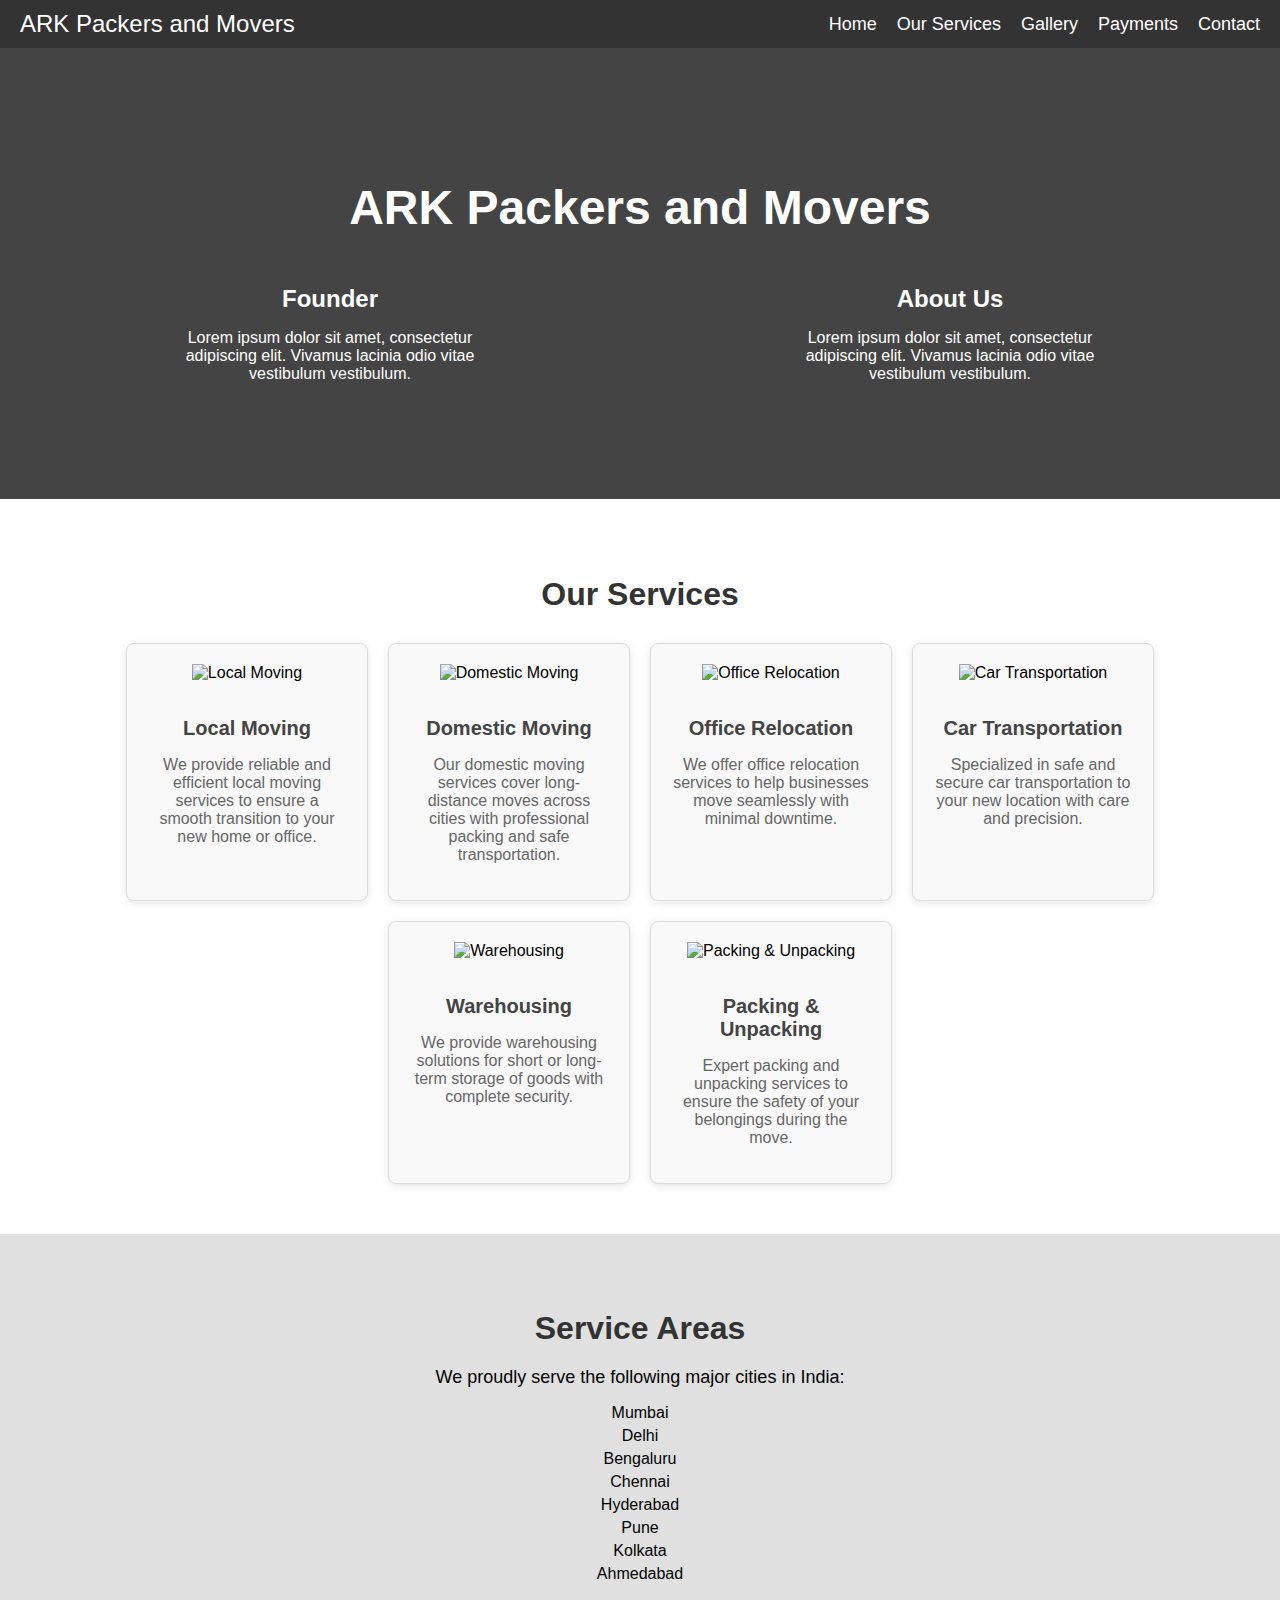
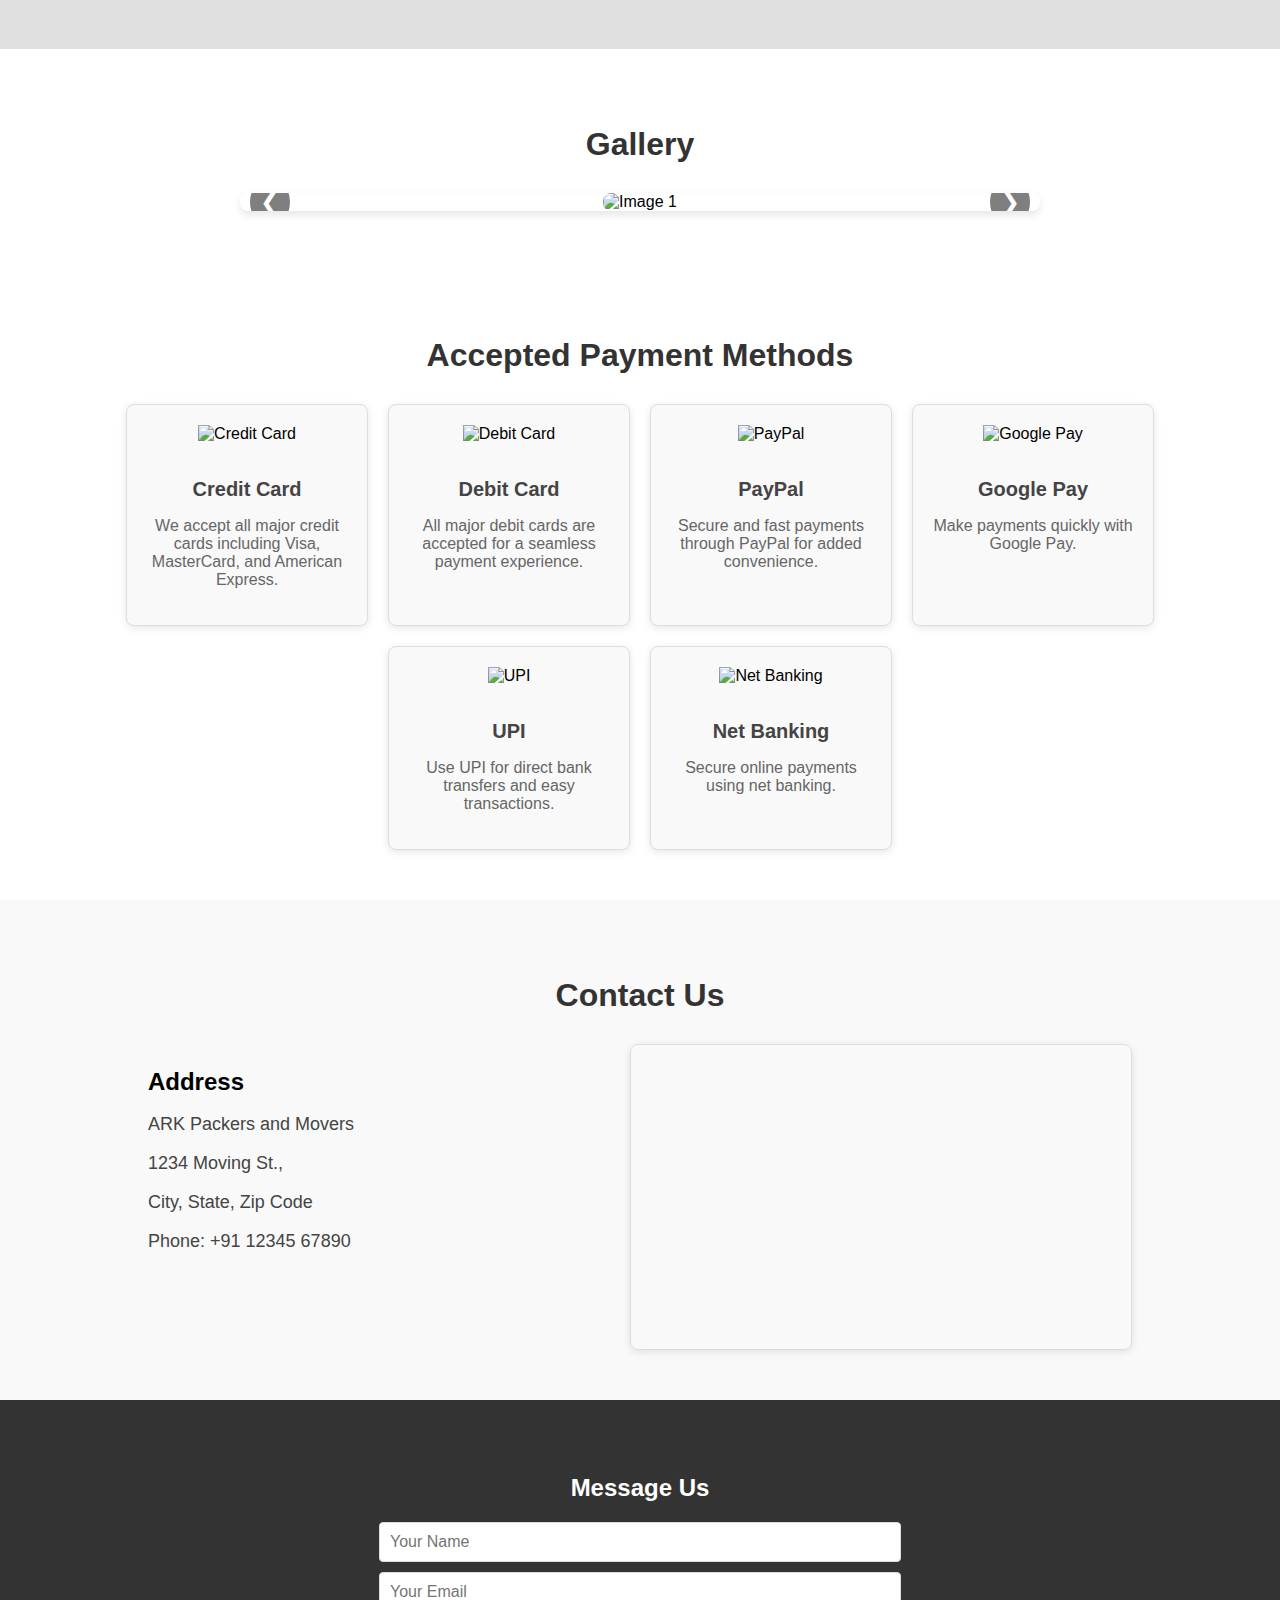
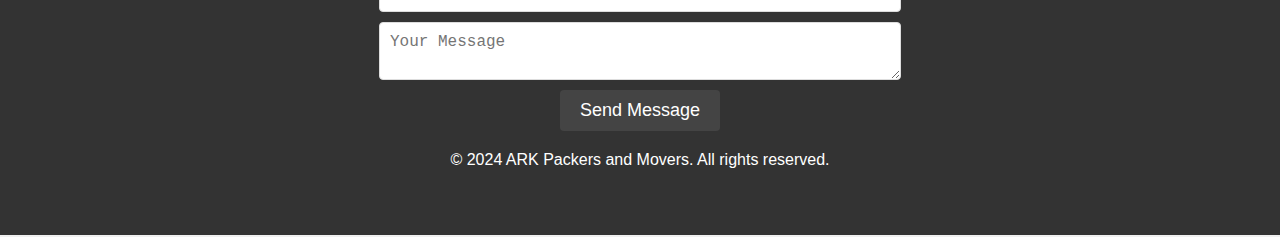
==== src/index.html @ 71aee23a "first commit" ====
<!DOCTYPE html>
<html lang="en">
<head>
    <meta charset="UTF-8">
    <meta name="viewport" content="width=device-width, initial-scale=1.0">
    <title>ARK Packers and Movers</title>
    <link rel="stylesheet" href="styles.css">
</head>
<body>
    <!-- Navigation bar -->
    <nav class="navbar">
        <div class="logo">ARK Packers and Movers</div>
        <ul class="nav-links">
            <li><a href="#home">Home</a></li>
            <li><a href="#services">Our Services</a></li>
            <li><a href="#gallery">Gallery</a></li>
            <li><a href="#payments">Payments</a></li>
            <li><a href="#contact">Contact</a></li>
        </ul>
    </nav>

    <!-- Hero section -->
    <header class="hero-section">
        <h1>ARK Packers and Movers</h1>
        <div class="hero-content">
            <div class="hero-left">
                <h2>Founder</h2>
                <p>Lorem ipsum dolor sit amet, consectetur adipiscing elit. Vivamus lacinia odio vitae vestibulum vestibulum.</p>
            </div>
            <div class="hero-right">
                <h2>About Us</h2>
                <p>Lorem ipsum dolor sit amet, consectetur adipiscing elit. Vivamus lacinia odio vitae vestibulum vestibulum.</p>
            </div>
        </div>
    </header>

    <!-- Our Services section -->
    <section id="services" class="services-section">
        <h2>Our Services</h2>
        <div class="services-cards">
            <div class="service-card">
                <img src="images/local-moving.png" alt="Local Moving">
                <h3>Local Moving</h3>
                <p>We provide reliable and efficient local moving services to ensure a smooth transition to your new home or office.</p>
            </div>
            <div class="service-card">
                <img src="images/domestic-moving.png" alt="Domestic Moving">
                <h3>Domestic Moving</h3>
                <p>Our domestic moving services cover long-distance moves across cities with professional packing and safe transportation.</p>
            </div>
            <div class="service-card">
                <img src="images/office-relocation.png" alt="Office Relocation">
                <h3>Office Relocation</h3>
                <p>We offer office relocation services to help businesses move seamlessly with minimal downtime.</p>
            </div>
            <div class="service-card">
                <img src="images/car-transport.png" alt="Car Transportation">
                <h3>Car Transportation</h3>
                <p>Specialized in safe and secure car transportation to your new location with care and precision.</p>
            </div>
            <div class="service-card">
                <img src="images/warehousing.png" alt="Warehousing">
                <h3>Warehousing</h3>
                <p>We provide warehousing solutions for short or long-term storage of goods with complete security.</p>
            </div>
            <div class="service-card">
                <img src="images/packing-unpacking.png" alt="Packing & Unpacking">
                <h3>Packing & Unpacking</h3>
                <p>Expert packing and unpacking services to ensure the safety of your belongings during the move.</p>
            </div>
        </div>
    </section>

    <!-- Service Areas section -->
    <section id="service-areas" class="service-areas-section">
        <h2>Service Areas</h2>
        <p>We proudly serve the following major cities in India:</p>
        <ul>
            <li>Mumbai</li>
            <li>Delhi</li>
            <li>Bengaluru</li>
            <li>Chennai</li>
            <li>Hyderabad</li>
            <li>Pune</li>
            <li>Kolkata</li>
            <li>Ahmedabad</li>
        </ul>
    </section>

    <!-- Gallery Carousel section -->
    <section id="gallery" class="gallery-section">
        <h2>Gallery</h2>
        <div class="carousel">
            <div class="carousel-inner">
                <div class="carousel-item active">
                    <img src="images/image1.jpg" alt="Image 1">
                </div>
                <div class="carousel-item">
                    <img src="images/image2.jpg" alt="Image 2">
                </div>
                <div class="carousel-item">
                    <img src="images/image3.jpg" alt="Image 3">
                </div>
                <!-- Add more images as needed -->
            </div>
            <button class="carousel-control-prev" onclick="prevSlide()">&#10094;</button>
            <button class="carousel-control-next" onclick="nextSlide()">&#10095;</button>
        </div>
    </section>

    <!-- Payments section -->
    <section id="payments" class="payments-section">
        <h2>Accepted Payment Methods</h2>
        <div class="payment-cards">
            <div class="payment-card">
                <img src="images/credit-card.png" alt="Credit Card">
                <h3>Credit Card</h3>
                <p>We accept all major credit cards including Visa, MasterCard, and American Express.</p>
            </div>
            <div class="payment-card">
                <img src="images/debit-card.png" alt="Debit Card">
                <h3>Debit Card</h3>
                <p>All major debit cards are accepted for a seamless payment experience.</p>
            </div>
            <div class="payment-card">
                <img src="images/paypal.png" alt="PayPal">
                <h3>PayPal</h3>
                <p>Secure and fast payments through PayPal for added convenience.</p>
            </div>
            <div class="payment-card">
                <img src="images/google-pay.png" alt="Google Pay">
                <h3>Google Pay</h3>
                <p>Make payments quickly with Google Pay.</p>
            </div>
            <div class="payment-card">
                <img src="images/upi.png" alt="UPI">
                <h3>UPI</h3>
                <p>Use UPI for direct bank transfers and easy transactions.</p>
            </div>
            <div class="payment-card">
                <img src="images/net-banking.png" alt="Net Banking">
                <h3>Net Banking</h3>
                <p>Secure online payments using net banking.</p>
            </div>
        </div>
    </section>

    <!-- Contact section -->
    <section id="contact" class="contact-section">
        <h2>Contact Us</h2>
        <div class="contact-content">
            <div class="contact-info">
                <h3>Address</h3>
                <p>ARK Packers and Movers</p>
                <p>1234 Moving St.,</p>
                <p>City, State, Zip Code</p>
                <p>Phone: +91 12345 67890</p>
            </div>
            <div class="contact-map">
                <iframe
                    src="https://www.google.com/maps/embed?pb=!1m18!1m12!1m3!1d3153.0730471461926!2d144.96443531531542!3d-37.81222497975167!2m3!1f0!2f0!3f0!3m2!1i1024!2i768!4f13.1!3m3!1m2!1s0x6ad642af0f11fd81%3A0xf577f9b9cbeab5b6!2s1234%20Moving%20St%2C%20City%2C%20State%2C%20Zip%20Code!5e0!3m2!1sen!2sin!4v1678888888888!5m2!1sen!2sin"
                    width="100%" height="300" style="border:0;" allowfullscreen="" loading="lazy"
                    referrerpolicy="no-referrer-when-downgrade"></iframe>
            </div>
        </div>
    </section>

    <!-- Footer -->
    <footer class="footer">
        <h3>Message Us</h3>
        <form id="messageForm">
            <input type="text" id="name" placeholder="Your Name" required>
            <input type="email" id="email" placeholder="Your Email" required>
            <textarea id="message" placeholder="Your Message" required></textarea>
            <button type="submit">Send Message</button>
        </form>
        <p>&copy; 2024 ARK Packers and Movers. All rights reserved.</p>
    </footer>

    <script src="scripts.js"></script>
</body>
</html>
---- src/styles.css ----
/* General Styles */
body {
    font-family: Arial, sans-serif;
    margin: 0;
    padding: 0;
    background: #f0f0f0;
}

/* Navigation Bar */
.navbar {
    display: flex;
    justify-content: space-between;
    align-items: center;
    background: #333;
    padding: 10px 20px;
}

.navbar .logo {
    color: white;
    font-size: 24px;
}

.navbar .nav-links {
    list-style: none;
    display: flex;
    margin: 0;
    padding: 0;
}

.navbar .nav-links li {
    margin-left: 20px;
}

.navbar .nav-links a {
    color: white;
    text-decoration: none;
    font-size: 18px;
}

/* Hero Section */
.hero-section {
    background: #444;
    color: white;
    text-align: center;
    padding: 100px 20px;
}

.hero-section h1 {
    font-size: 48px;
    margin-bottom: 20px;
}

.hero-content {
    display: flex;
    justify-content: space-around;
    margin-top: 30px;
}

.hero-content h2 {
    font-size: 24px;
    margin-bottom: 10px;
}

.hero-content p {
    max-width: 300px;
}

/* Our Services Section */
.services-section {
    background: #fff;
    padding: 50px 20px;
    text-align: center;
}

.services-section h2 {
    font-size: 32px;
    margin-bottom: 30px;
    color: #333;
}

.services-cards {
    display: flex;
    justify-content: center;
    flex-wrap: wrap;
    gap: 20px;
}

.service-card {
    background: #f9f9f9;
    padding: 20px;
    border: 1px solid #ddd;
    box-shadow: 0 2px 8px rgba(0, 0, 0, 0.1);
    width: 200px;
    border-radius: 8px;
    text-align: center;
    transition: transform 0.3s ease;
}

.service-card img {
    width: 50px;
    height: 50px;
    margin-bottom: 15px;
}

.service-card h3 {
    font-size: 20px;
    margin-bottom: 10px;
    color: #444;
}

.service-card p {
    font-size: 16px;
    color: #666;
}

.service-card:hover {
    transform: translateY(-10px);
}

/* Service Areas Section */
.service-areas-section {
    background: #e0e0e0;
    padding: 50px 20px;
    text-align: center;
}

.service-areas-section h2 {
    font-size: 32px;
    margin-bottom: 20px;
    color: #333;
}

.service-areas-section p {
    font-size: 18px;
    margin-bottom: 10px;
}

.service-areas-section ul {
    list-style: none;
    padding: 0;
    font-size: 16px;
}

.service-areas-section li {
    margin: 5px 0;
}

/* Gallery Section */
.gallery-section {
    background: #fff;
    padding: 50px 20px;
    text-align: center;
}

.gallery-section h2 {
    font-size: 32px;
    margin-bottom: 30px;
    color: #333;
}

.carousel {
    position: relative;
    max-width: 800px;
    margin: auto;
    overflow: hidden;
    border-radius: 8px;
    box-shadow: 0 4px 8px rgba(0, 0, 0, 0.1);
}

.carousel-inner {
    display: flex;
    transition: transform 0.5s ease-in-out;
}

.carousel-item {
    min-width: 100%;
    box-sizing: border-box;
}

.carousel-item img {
    width: 100%;
    border-radius: 8px;
}

.carousel-control-prev,
.carousel-control-next {
    position: absolute;
    top: 50%;
    width: auto;
    padding: 10px;
    color: white;
    font-size: 24px;
    cursor: pointer;
    background: rgba(0, 0, 0, 0.5);
    border: none;
    border-radius: 50%;
    transform: translateY(-50%);
}

.carousel-control-prev {
    left: 10px;
}

.carousel-control-next {
    right: 10px;
}

/* Payments Section */
.payments-section {
    background: #ffffff;
    padding: 50px 20px;
    text-align: center;
}

.payments-section h2 {
    font-size: 32px;
    margin-bottom: 30px;
    color: #333;
}

.payment-cards {
    display: flex;
    justify-content: center;
    flex-wrap: wrap;
    gap: 20px;
}

.payment-card {
    background: #f9f9f9;
    padding: 20px;
    border: 1px solid #ddd;
    box-shadow: 0 2px 8px rgba(0, 0, 0, 0.1);
    width: 200px;
    border-radius: 8px;
    text-align: center;
    transition: transform 0.3s ease;
}

.payment-card img {
    width: 50px;
    height: 50px;
    margin-bottom: 15px;
}

.payment-card h3 {
    font-size: 20px;
    margin-bottom: 10px;
    color: #444;
}

.payment-card p {
    font-size: 16px;
    color: #666;
}

.payment-card:hover {
    transform: translateY(-10px);
}

/* Contact Section */
.contact-section {
    background: #f9f9f9;
    padding: 50px 20px;
    text-align: center;
}

.contact-section h2 {
    font-size: 32px;
    margin-bottom: 30px;
    color: #333;
}

.contact-content {
    display: flex;
    justify-content: space-around;
    flex-wrap: wrap;
    gap: 20px;
}

.contact-info {
    max-width: 300px;
    text-align: left;
}

.contact-info h3 {
    font-size: 24px;
    margin-bottom: 10px;
}

.contact-info p {
    font-size: 18px;
    color: #444;
}

.contact-map {
    max-width: 500px;
    width: 100%;
    border: 1px solid #ddd;
    box-shadow: 0 2px 8px rgba(0, 0, 0, 0.1);
    border-radius: 8px;
}

/* Footer Section */
.footer {
    background: #333;
    color: white;
    padding: 50px 20px;
    text-align: center;
}

.footer h3 {
    font-size: 24px;
    margin-bottom: 20px;
}

.footer form {
    display: flex;
    flex-direction: column;
    align-items: center;
    margin-bottom: 20px;
}

.footer input,
.footer textarea {
    width: 80%;
    max-width: 500px;
    margin-bottom: 10px;
    padding: 10px;
    border: 1px solid #ddd;
    border-radius: 4px;
    font-size: 16px;
}

.footer button {
    padding: 10px 20px;
    font-size: 18px;
    color: white;
    background: #444;
    border: none;
    border-radius: 4px;
    cursor: pointer;
}

.footer button:hover {
    background: #555;
}

.footer p {
    font-size: 16px;
    margin-top: 20px;
}

/* Responsive Design */
@media (max-width: 768px) {
    .hero-content {
        flex-direction: column;
    }

    .services-cards,
    .payment-cards {
        flex-direction: column;
        align-items: center;
    }

    .contact-content {
        flex-direction: column;
        align-items: center;
    }
}

@media (max-width: 480px) {
    .service-card h3,
    .payment-card h3,
    .contact-info h3 {
        font-size: 18px;
    }

    .service-card p,
    .payment-card p,
    .contact-info p {
        font-size: 14px;
    }
}
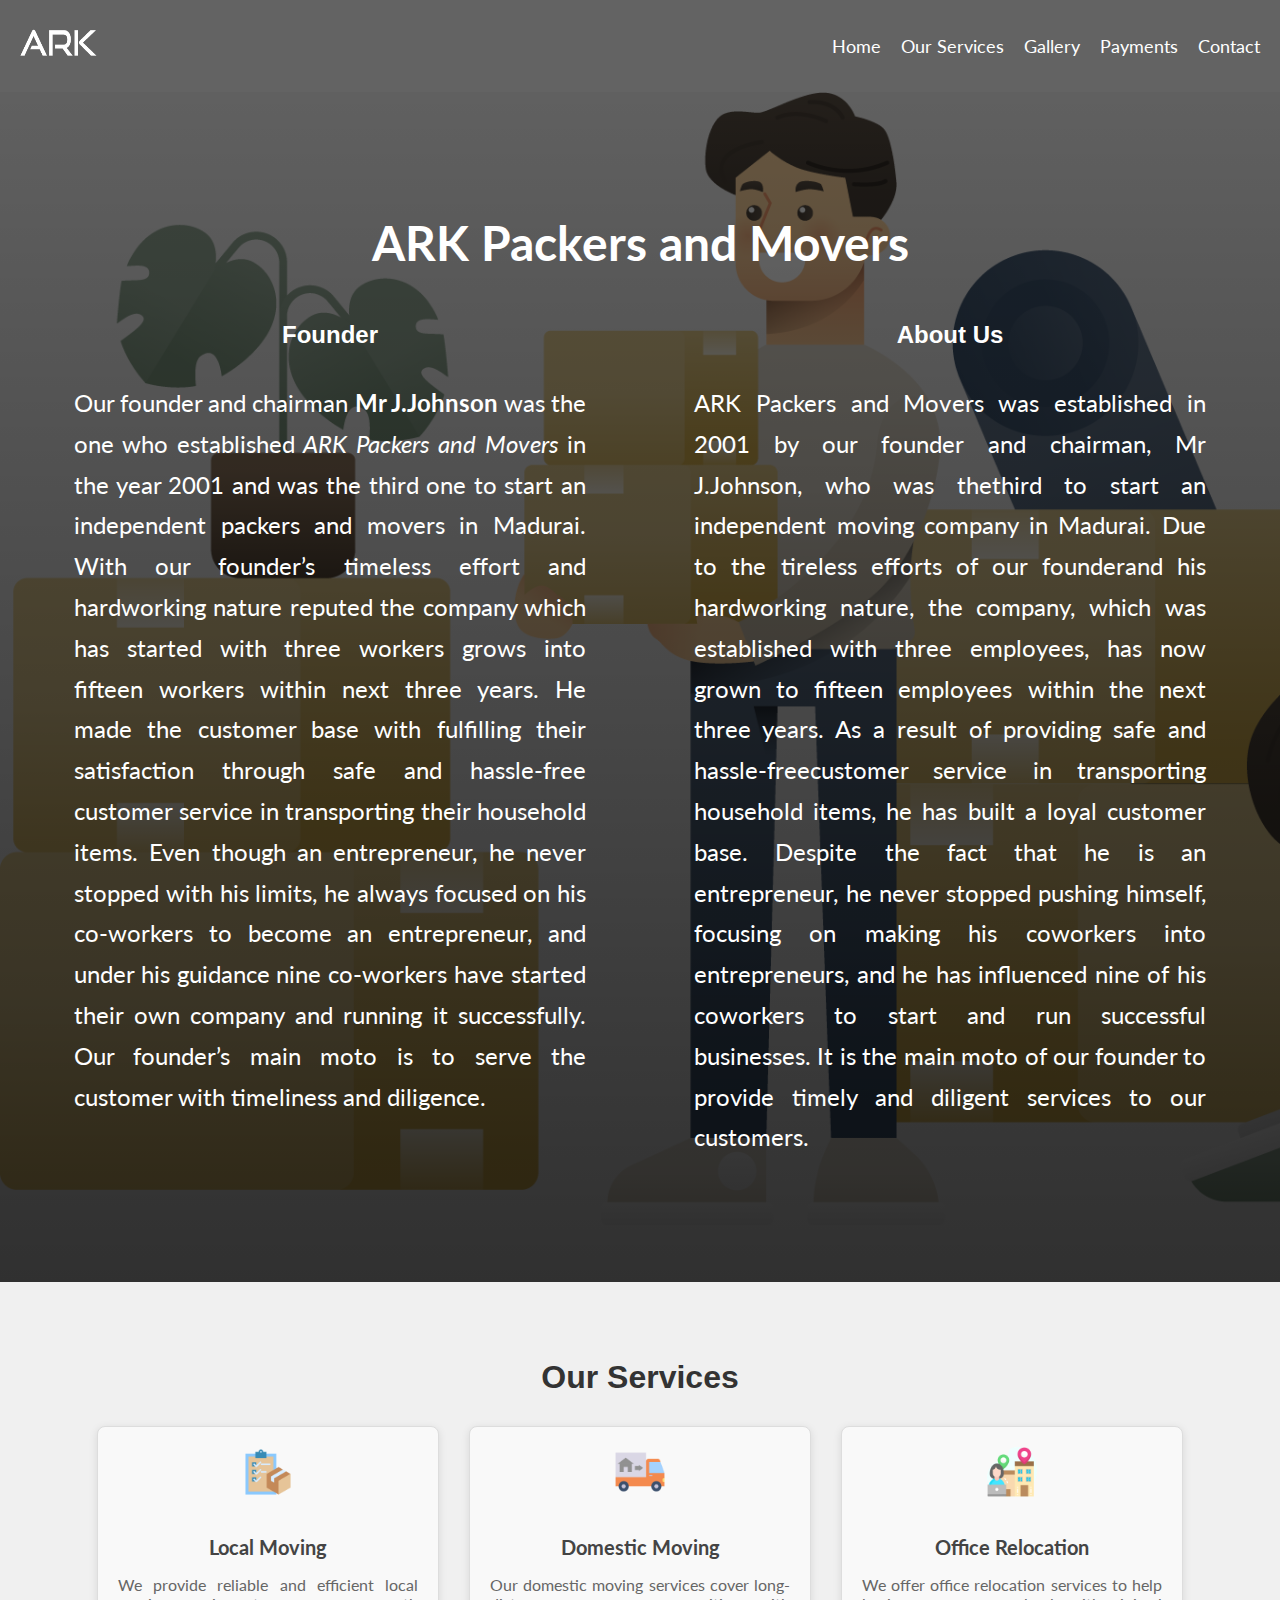
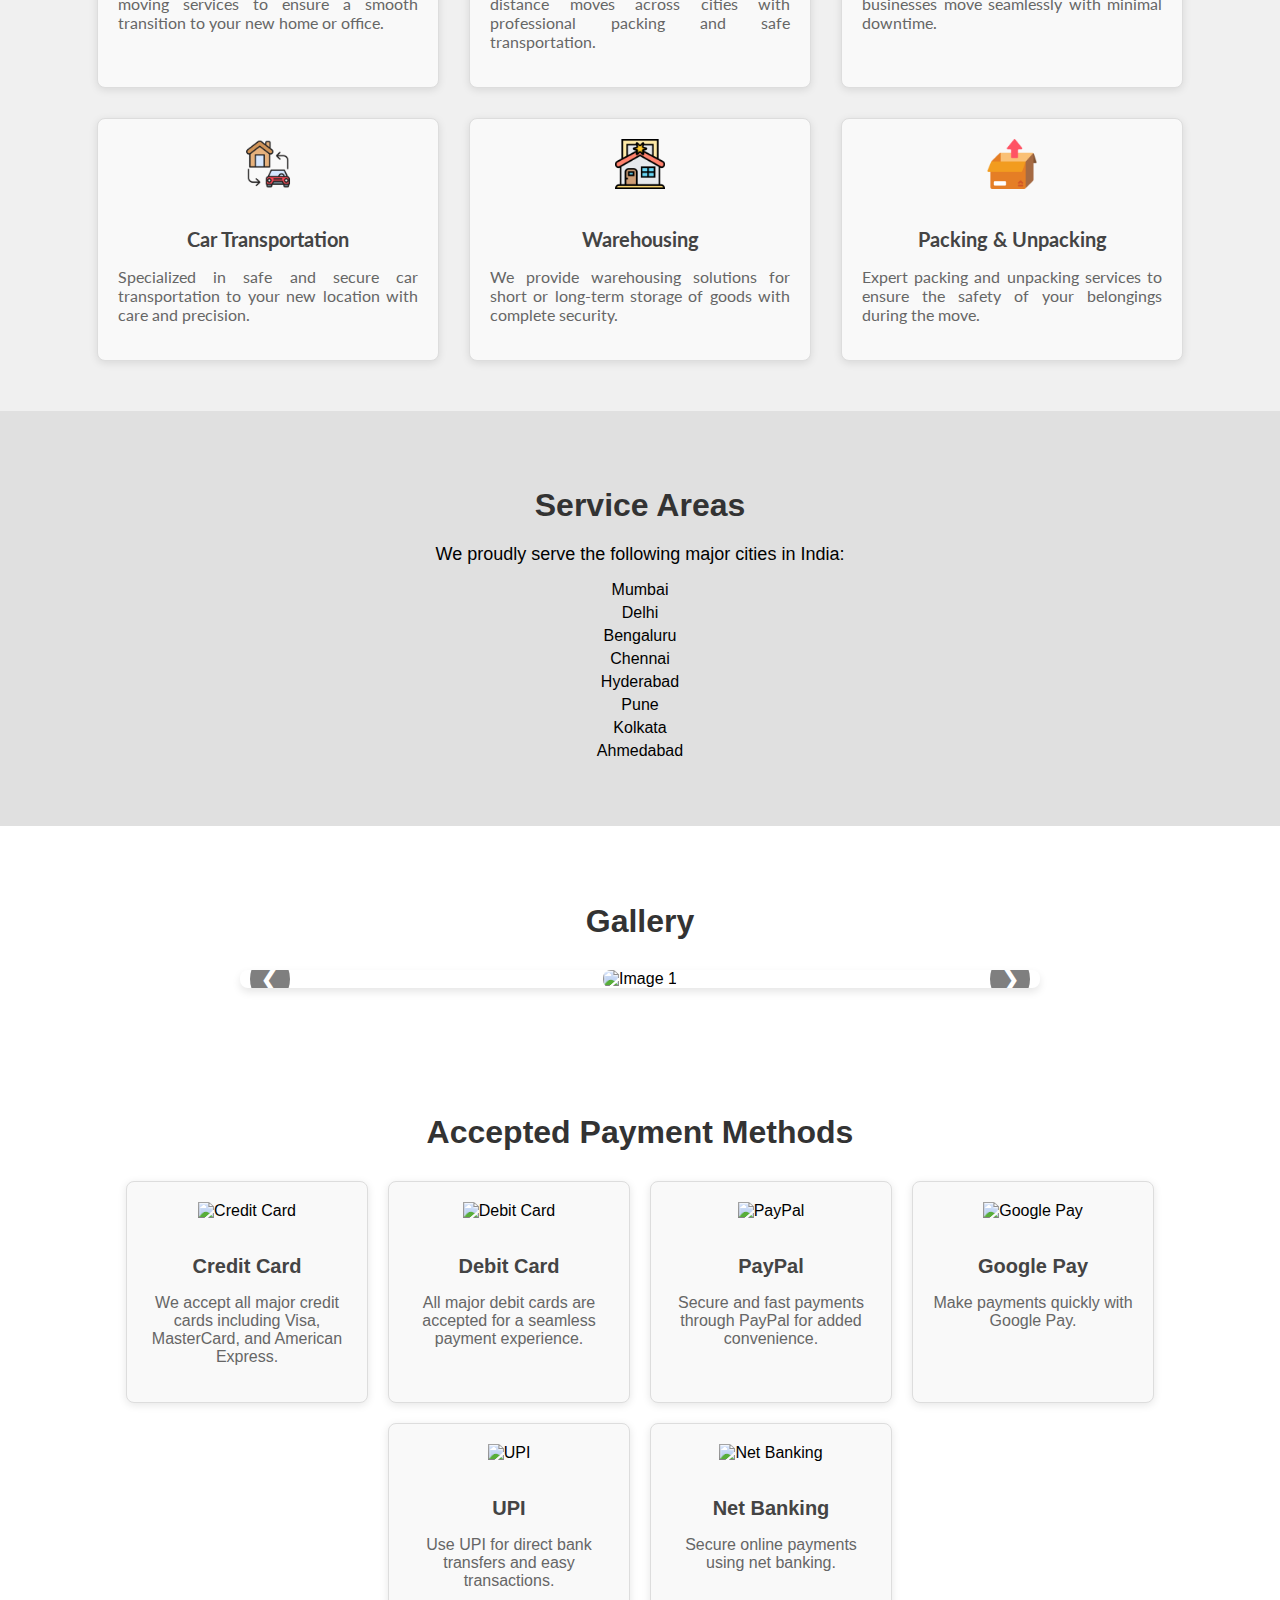
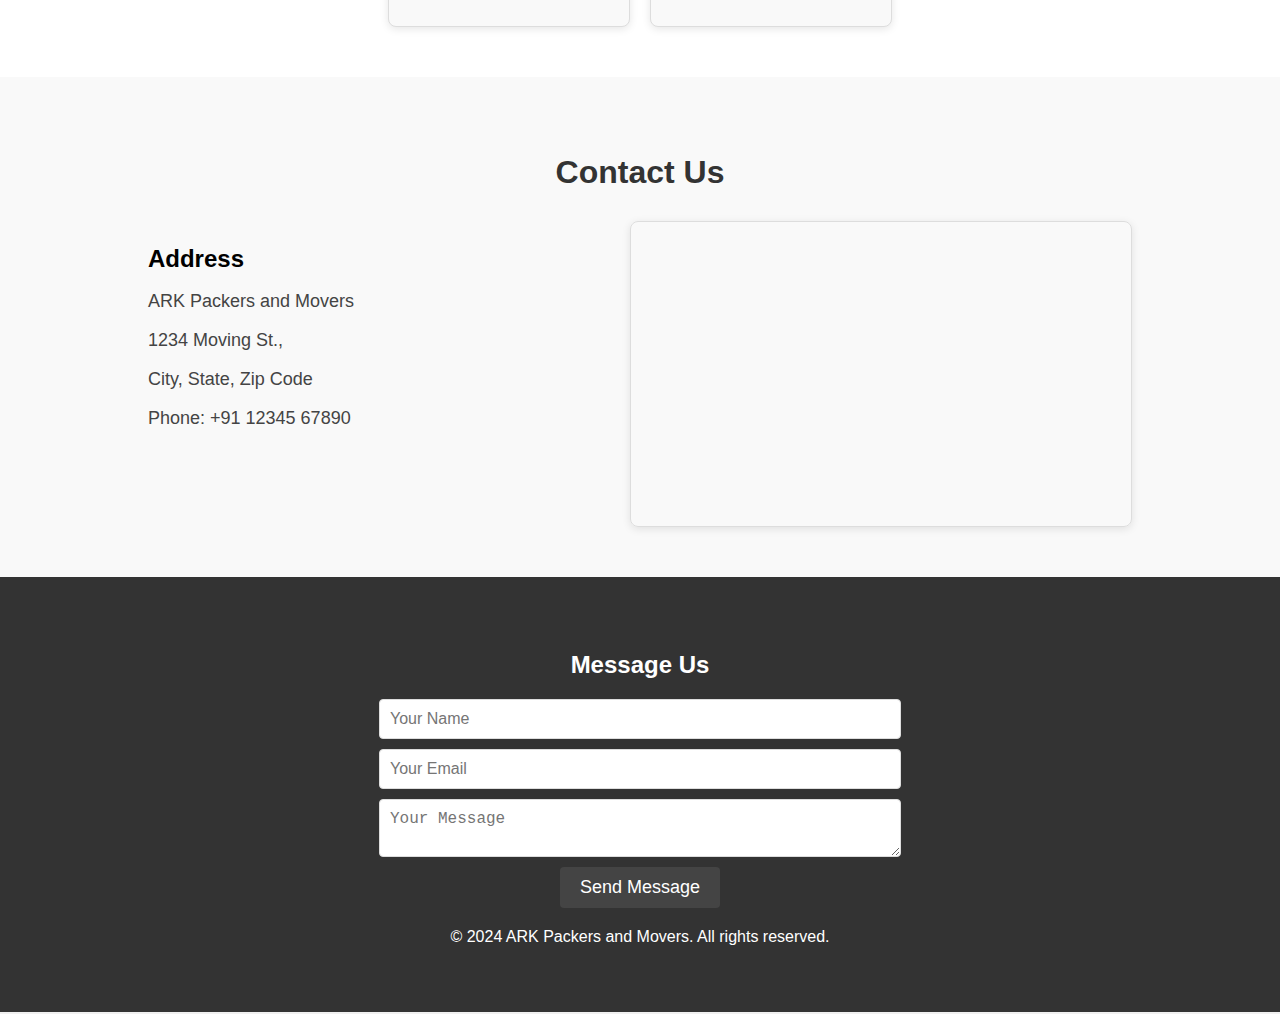
==== commit 0f2915b7: "second commit" ====
--- a/src/index.html
+++ b/src/index.html
@@ -1,16 +1,22 @@
 <!DOCTYPE html>
 <html lang="en">
+
 <head>
     <meta charset="UTF-8">
     <meta name="viewport" content="width=device-width, initial-scale=1.0">
     <title>ARK Packers and Movers</title>
     <link rel="stylesheet" href="styles.css">
+    <link rel="preconnect" href="https://fonts.googleapis.com">
+<link rel="preconnect" href="https://fonts.gstatic.com" crossorigin>
+<link href="https://fonts.googleapis.com/css2?family=Lato:ital,wght@0,100;0,300;0,400;0,700;0,900;1,100;1,300;1,400;1,700;1,900&display=swap" rel="stylesheet">
 </head>
+
 <body>
-    <!-- Navigation bar -->
     <nav class="navbar">
-        <div class="logo">ARK Packers and Movers</div>
-        <ul class="nav-links">
+        <div class="logo">
+            <img src="../assets/images/logo.png" alt="">
+        </div> 
+        <ul class="nav-links lato-regular">
             <li><a href="#home">Home</a></li>
             <li><a href="#services">Our Services</a></li>
             <li><a href="#gallery">Gallery</a></li>
@@ -19,59 +25,58 @@
         </ul>
     </nav>
 
-    <!-- Hero section -->
     <header class="hero-section">
-        <h1>ARK Packers and Movers</h1>
+        <h1 class="lato-bold">ARK Packers and Movers</h1>
         <div class="hero-content">
             <div class="hero-left">
                 <h2>Founder</h2>
-                <p>Lorem ipsum dolor sit amet, consectetur adipiscing elit. Vivamus lacinia odio vitae vestibulum vestibulum.</p>
+                <p align="justify" class="lato-regular">Our founder and chairman <b>Mr J.Johnson</b> was the one who established <i>ARK Packers and Movers</i> in the year 2001 and was the third one to start an independent packers and movers in Madurai. With our founder’s timeless effort and hardworking nature reputed the company which has started with three workers grows into fifteen workers within next three years. He made the customer base with fulfilling their satisfaction through safe and hassle-free customer service in transporting their household items. Even though an entrepreneur, he never stopped with his limits, he always focused on his co-workers to become an entrepreneur, and under his guidance nine co-workers have started their own company and running it successfully. Our founder’s main moto is to serve the customer with timeliness and diligence.     </p>
             </div>
             <div class="hero-right">
                 <h2>About Us</h2>
-                <p>Lorem ipsum dolor sit amet, consectetur adipiscing elit. Vivamus lacinia odio vitae vestibulum vestibulum.</p>
+                <p align="justify"  class="lato-regular">ARK Packers and Movers was established in 2001 by our founder and chairman, Mr J.Johnson, who was thethird to start an independent moving company in Madurai. Due to the tireless efforts of our founderand his hardworking nature, the company, which was established with three employees, has now grown to fifteen employees within the next three years. As a result of providing safe and hassle-freecustomer service in transporting household items, he has built a loyal customer base. Despite the fact that he is an entrepreneur, he never stopped pushing himself, focusing on making his coworkers into entrepreneurs, and he has influenced nine of his coworkers to start and run successful businesses. It is the main moto of our founder to provide timely and diligent services to our customers.</p>
             </div>
         </div>
     </header>
 
-    <!-- Our Services section -->
     <section id="services" class="services-section">
         <h2>Our Services</h2>
-        <div class="services-cards">
+        <div class="services-cards lato-regular" >
             <div class="service-card">
-                <img src="images/local-moving.png" alt="Local Moving">
+                <img src="../assets/images/localmoving.png" alt="Local Moving">
                 <h3>Local Moving</h3>
-                <p>We provide reliable and efficient local moving services to ensure a smooth transition to your new home or office.</p>
+                <p align="justify">We provide reliable and efficient local moving services to ensure a smooth transition to your new
+                    home or office.</p>
             </div>
             <div class="service-card">
-                <img src="images/domestic-moving.png" alt="Domestic Moving">
+                <img src="../assets/images/domesticmoving.png" alt="Domestic Moving">
                 <h3>Domestic Moving</h3>
-                <p>Our domestic moving services cover long-distance moves across cities with professional packing and safe transportation.</p>
+                <p align="justify">Our domestic moving services cover long-distance moves across cities with professional packing and
+                    safe transportation.</p>
             </div>
             <div class="service-card">
-                <img src="images/office-relocation.png" alt="Office Relocation">
+                <img src="../assets/images/officerelocation.png" alt="Office Relocation">
                 <h3>Office Relocation</h3>
-                <p>We offer office relocation services to help businesses move seamlessly with minimal downtime.</p>
+                <p align="justify">We offer office relocation services to help businesses move seamlessly with minimal downtime.</p>
             </div>
             <div class="service-card">
-                <img src="images/car-transport.png" alt="Car Transportation">
+                <img src="../assets/images/cartransportation.png" alt="Car Transportation">
                 <h3>Car Transportation</h3>
-                <p>Specialized in safe and secure car transportation to your new location with care and precision.</p>
+                <p align="justify">Specialized in safe and secure car transportation to your new location with care and precision.</p>
             </div>
             <div class="service-card">
-                <img src="images/warehousing.png" alt="Warehousing">
+                <img src="../assets/images/warhousing.png" alt="Warehousing">
                 <h3>Warehousing</h3>
-                <p>We provide warehousing solutions for short or long-term storage of goods with complete security.</p>
+                <p align="justify">We provide warehousing solutions for short or long-term storage of goods with complete security.</p>
             </div>
             <div class="service-card">
-                <img src="images/packing-unpacking.png" alt="Packing & Unpacking">
+                <img src="../assets/images/packing.png" alt="Packing & Unpacking">
                 <h3>Packing & Unpacking</h3>
-                <p>Expert packing and unpacking services to ensure the safety of your belongings during the move.</p>
+                <p align="justify">Expert packing and unpacking services to ensure the safety of your belongings during the move.</p>
             </div>
         </div>
     </section>
 
-    <!-- Service Areas section -->
     <section id="service-areas" class="service-areas-section">
         <h2>Service Areas</h2>
         <p>We proudly serve the following major cities in India:</p>
@@ -87,7 +92,6 @@
         </ul>
     </section>
 
-    <!-- Gallery Carousel section -->
     <section id="gallery" class="gallery-section">
         <h2>Gallery</h2>
         <div class="carousel">
@@ -101,14 +105,13 @@
                 <div class="carousel-item">
                     <img src="images/image3.jpg" alt="Image 3">
                 </div>
-                <!-- Add more images as needed -->
+
             </div>
             <button class="carousel-control-prev" onclick="prevSlide()">&#10094;</button>
             <button class="carousel-control-next" onclick="nextSlide()">&#10095;</button>
         </div>
     </section>
 
-    <!-- Payments section -->
     <section id="payments" class="payments-section">
         <h2>Accepted Payment Methods</h2>
         <div class="payment-cards">
@@ -145,7 +148,7 @@
         </div>
     </section>
 
-    <!-- Contact section -->
+
     <section id="contact" class="contact-section">
         <h2>Contact Us</h2>
         <div class="contact-content">
@@ -165,7 +168,6 @@
         </div>
     </section>
 
-    <!-- Footer -->
     <footer class="footer">
         <h3>Message Us</h3>
         <form id="messageForm">
@@ -179,4 +181,5 @@
 
     <script src="scripts.js"></script>
 </body>
-</html>
+
+</html>--- a/src/styles.css
+++ b/src/styles.css
@@ -1,9 +1,72 @@
-/* General Styles */
+/* fonts */
+.lato-thin {
+    font-family: "Lato", sans-serif;
+    font-weight: 100;
+    font-style: normal;
+  }
+  
+  .lato-light {
+    font-family: "Lato", sans-serif;
+    font-weight: 300;
+    font-style: normal;
+  }
+  
+  .lato-regular {
+    font-family: "Lato", sans-serif;
+    font-weight: 400;
+    font-style: normal;
+  }
+  
+  .lato-bold {
+    font-family: "Lato", sans-serif;
+    font-weight: 700;
+    font-style: normal;
+  }
+  
+  .lato-black {
+    font-family: "Lato", sans-serif;
+    font-weight: 900;
+    font-style: normal;
+  }
+  
+  .lato-thin-italic {
+    font-family: "Lato", sans-serif;
+    font-weight: 100;
+    font-style: italic;
+  }
+  
+  .lato-light-italic {
+    font-family: "Lato", sans-serif;
+    font-weight: 300;
+    font-style: italic;
+  }
+  
+  .lato-regular-italic {
+    font-family: "Lato", sans-serif;
+    font-weight: 400;
+    font-style: italic;
+  }
+  
+  .lato-bold-italic {
+    font-family: "Lato", sans-serif;
+    font-weight: 700;
+    font-style: italic;
+  }
+  
+  .lato-black-italic {
+    font-family: "Lato", sans-serif;
+    font-weight: 900;
+    font-style: italic;
+  }
+  
+
+
 body {
     font-family: Arial, sans-serif;
     margin: 0;
     padding: 0;
     background: #f0f0f0;
+    overflow: scroll;
 }
 
 /* Navigation Bar */
@@ -11,13 +74,16 @@
     display: flex;
     justify-content: space-between;
     align-items: center;
-    background: #333;
+    background:#636363;
     padding: 10px 20px;
-}
-
-.navbar .logo {
-    color: white;
-    font-size: 24px;
+    overflow: hidden;
+    height: 8vh;
+}
+
+.logo img{
+    width: 6vw;
+    aspect-ratio: 2/1;
+ 
 }
 
 .navbar .nav-links {
@@ -37,12 +103,17 @@
     font-size: 18px;
 }
 
+
 /* Hero Section */
 .hero-section {
-    background: #444;
+    background-image: linear-gradient(rgba(0, 0, 0, 0.6), rgba(0, 0, 0, 0.8)),
+                  url("../assets/images/hero.png");
+    background-repeat: no-repeat;
+    background-clip: border-box;
+    background-size: cover;
     color: white;
     text-align: center;
-    padding: 100px 20px;
+    padding: 10vh 20px;
 }
 
 .hero-section h1 {
@@ -54,22 +125,33 @@
     display: flex;
     justify-content: space-around;
     margin-top: 30px;
+
 }
 
 .hero-content h2 {
     font-size: 24px;
     margin-bottom: 10px;
+
 }
 
 .hero-content p {
-    max-width: 300px;
+    max-width: 40vw;
+    padding: 10px;
+    font-size:x-large;
+    line-height:1.7;
+}
+
+.hero-section .hero-content{
+    display: flex;
+    font-size: larger;
+
 }
 
 /* Our Services Section */
 .services-section {
-    background: #fff;
     padding: 50px 20px;
     text-align: center;
+    background-size: cover;
 }
 
 .services-section h2 {
@@ -82,7 +164,8 @@
     display: flex;
     justify-content: center;
     flex-wrap: wrap;
-    gap: 20px;
+    gap: 30px;
+
 }
 
 .service-card {
@@ -90,7 +173,7 @@
     padding: 20px;
     border: 1px solid #ddd;
     box-shadow: 0 2px 8px rgba(0, 0, 0, 0.1);
-    width: 200px;
+    width: 300px;
     border-radius: 8px;
     text-align: center;
     transition: transform 0.3s ease;
@@ -352,8 +435,36 @@
 
 /* Responsive Design */
 @media (max-width: 768px) {
+    .navbar .nav-links li a{
+        color: white;
+        text-decoration: none;
+        font-size: 2.7vw;
+        overflow: scroll;
+    }
+    .hero-section{
+        background-image: linear-gradient(rgba(0, 0, 0, 0.6), rgba(0, 0, 0, 0.8)),
+                  url("../assets/images/hero.png");
+    background-repeat: no-repeat;
+    background-clip: border-box;
+    background-size:cover;
+    background-position-x:center;
+    }
+    .navbar{
+        height:4vh;
+    }
+    .hero-content p {
+        max-width: 70vw;
+        padding: 10px;
+        font-size: larger;
+    }
+    .navbar .nav-links a {
+        color: white;
+        text-decoration: none;
+        font-size: 10px;
+    }
     .hero-content {
         flex-direction: column;
+        align-items: center;
     }
 
     .services-cards,
@@ -369,6 +480,27 @@
 }
 
 @media (max-width: 480px) {
+    .navbar .nav-links {
+        color: white;
+        text-decoration: none;
+        font-size: larger;
+    }
+    .navbar{
+        height:4vh;
+    }
+    .hero-section{
+        background-image: linear-gradient(rgba(0, 0, 0, 0.6), rgba(0, 0, 0, 0.8)),
+                  url("../assets/images/hero.png");
+    background-repeat: no-repeat;
+    background-clip: border-box;
+    background-size:cover;
+    background-position-x:center;
+    }
+    .hero-content p {
+        max-width: 80vw;
+        padding: 10px;
+        font-size: larger;
+    }
     .service-card h3,
     .payment-card h3,
     .contact-info h3 {
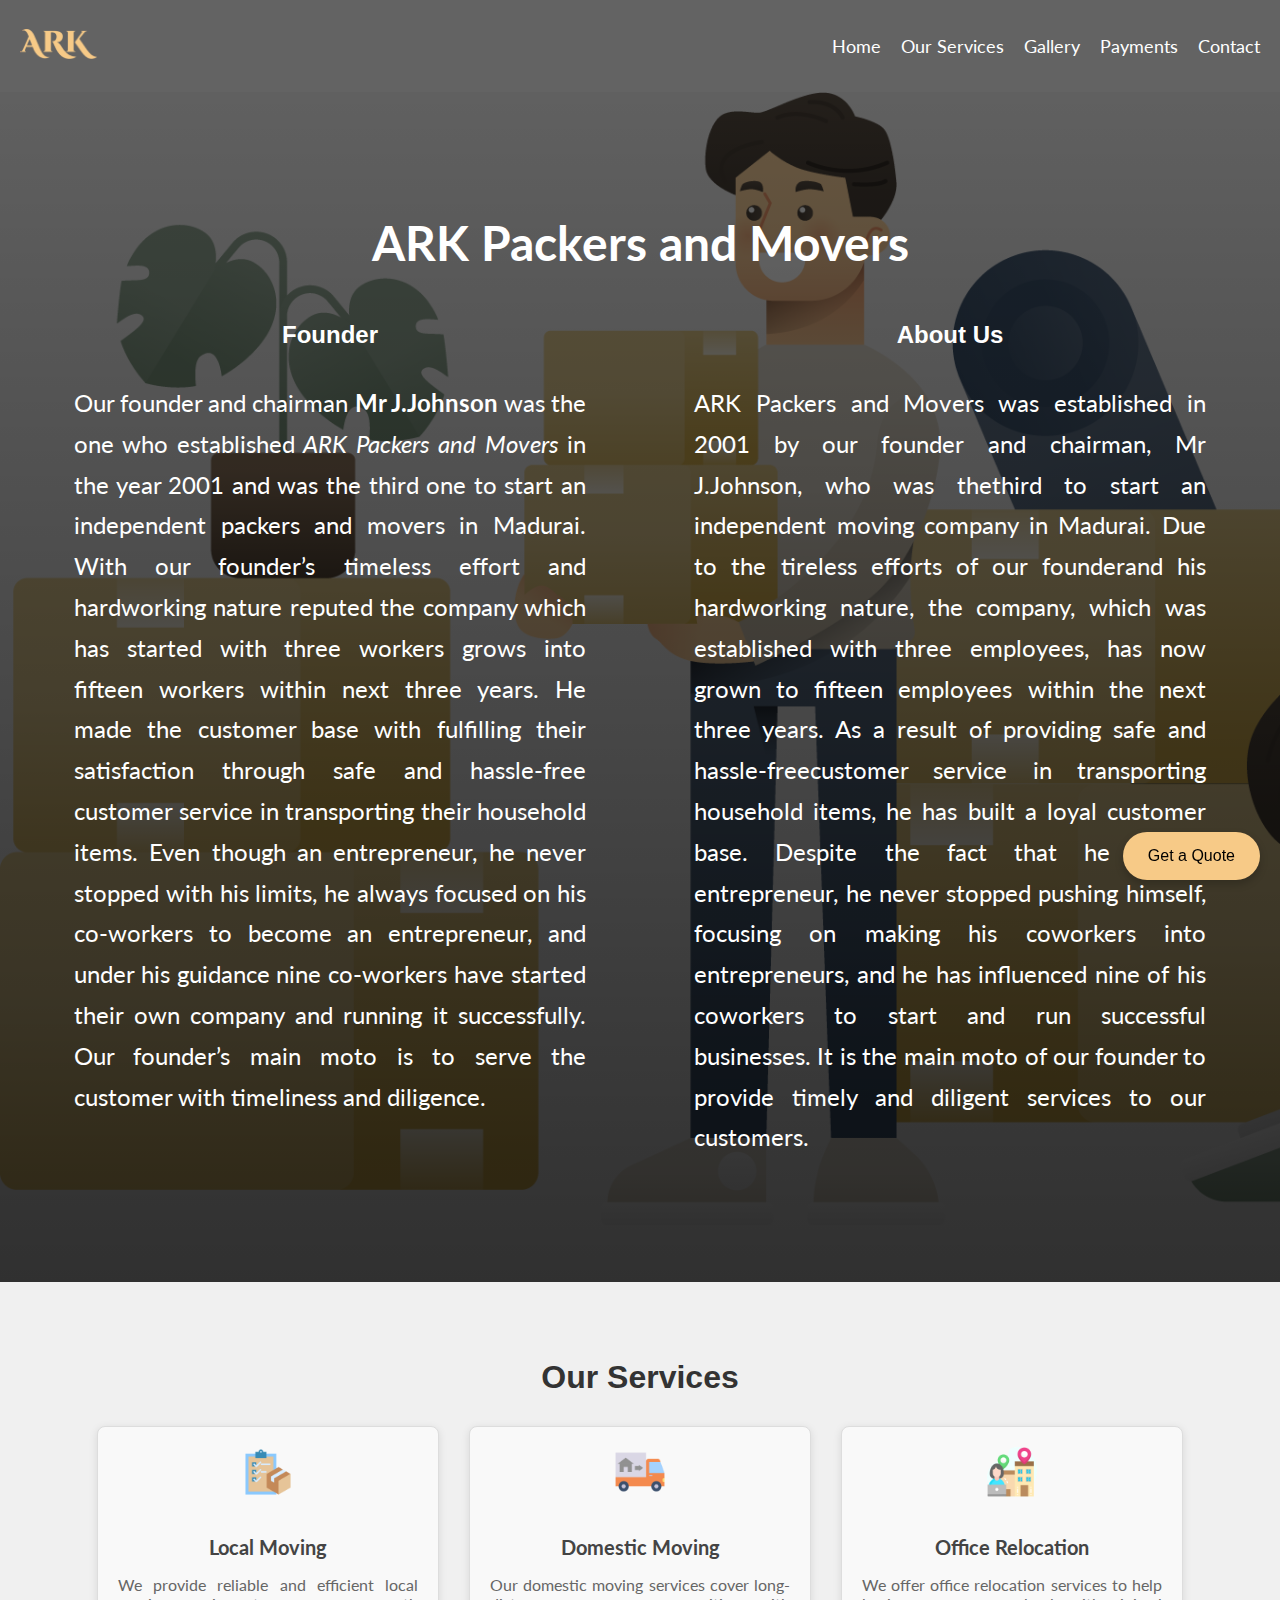
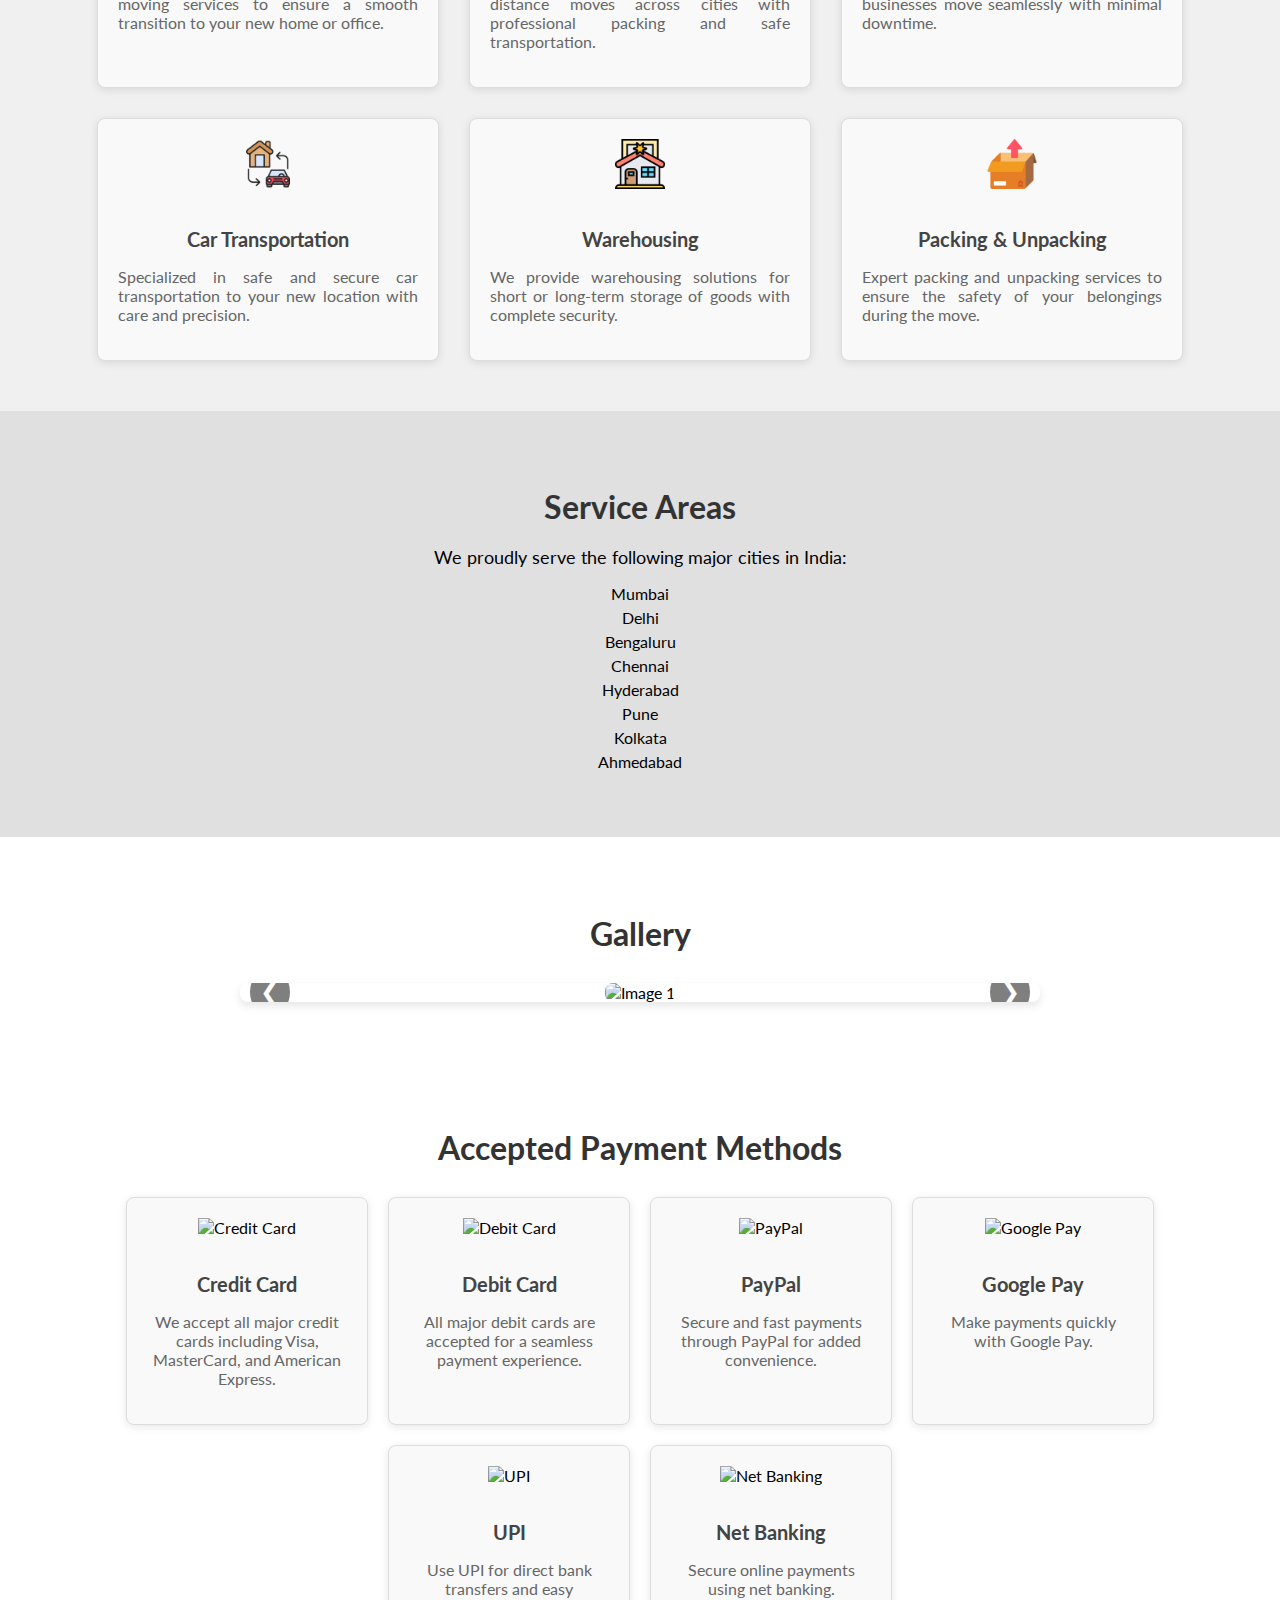
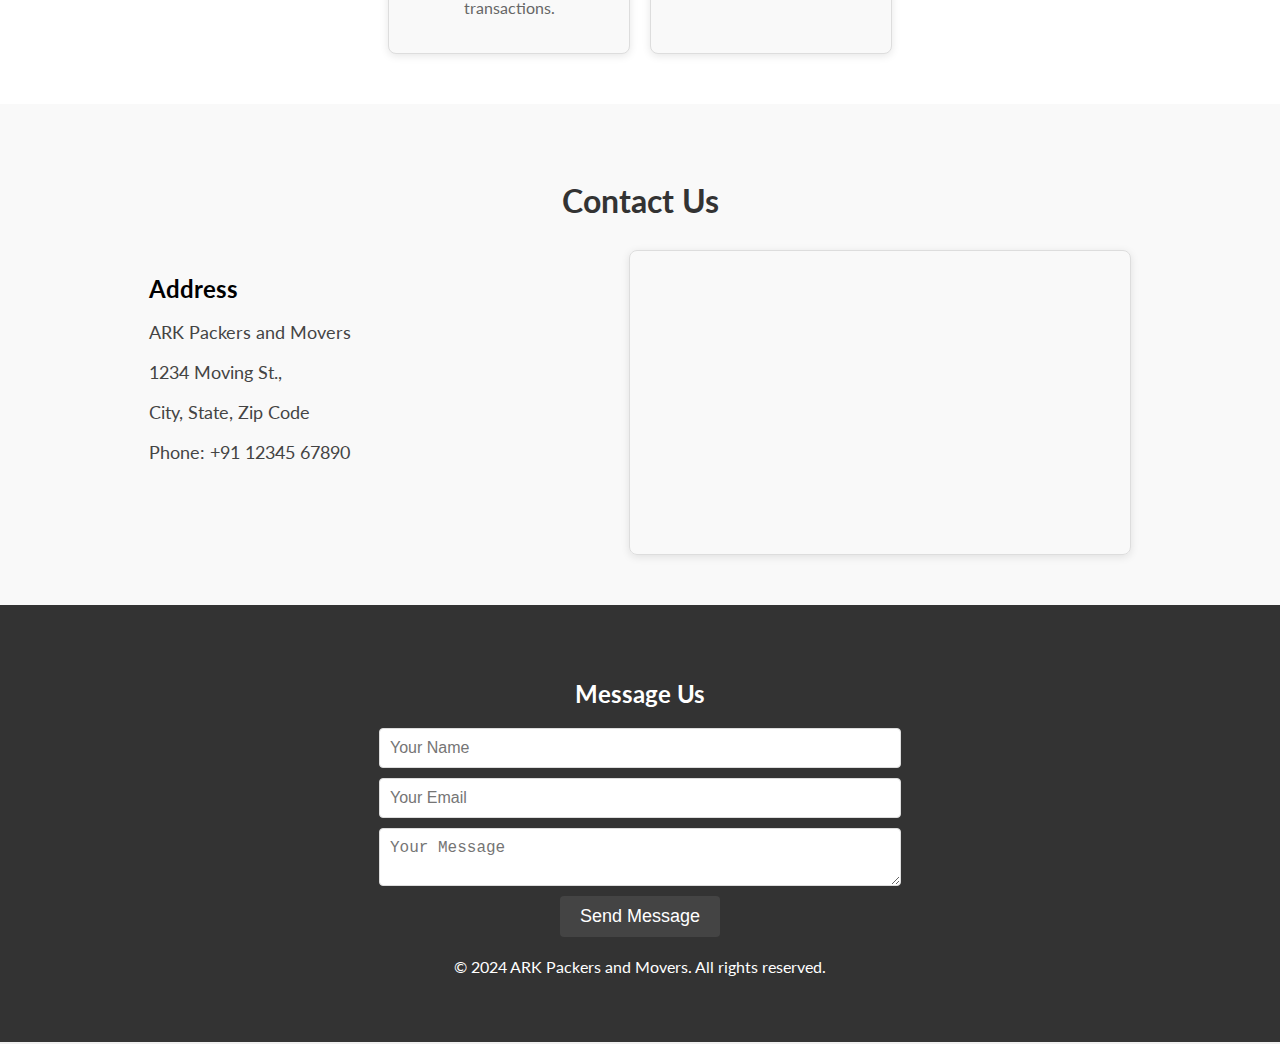
==== commit f53cc8f6: "third commit" ====
--- a/src/index.html
+++ b/src/index.html
@@ -12,6 +12,39 @@
 </head>
 
 <body>
+    <button id="quoteButton" class="quote-button">Get a Quote</button>
+
+    <!-- Quote Form Modal -->
+    <div id="quoteModal" class="modal">
+        <div class="modal-content">
+            <span class="close-button" id="closeButton">&times;</span>
+            <h2>Get a Quote</h2>
+            <form id="quoteForm">
+                <label for="name">Name:</label>
+                <input type="text" id="name" name="name" required>
+                
+                <label for="email">Email:</label>
+                <input type="email" id="email" name="email" required>
+                
+                <label for="phone">Phone:</label>
+                <input type="tel" id="phone" name="phone" required>
+                
+                <label for="service">Service Required:</label>
+                <select id="service" name="service" required>
+                    <option value="local">Local Moving</option>
+                    <option value="long-distance">Long Distance Moving</option>
+                    <option value="storage">Storage</option>
+                    <option value="packing">Packing</option>
+                    <option value="other">Other</option>
+                </select>
+                
+                <label for="details">Details:</label>
+                <textarea id="details" name="details" rows="4" required></textarea>
+                
+                <button type="submit">Submit</button>
+            </form>
+        </div>
+    </div>
     <nav class="navbar">
         <div class="logo">
             <img src="../assets/images/logo.png" alt="">
@@ -77,7 +110,7 @@
         </div>
     </section>
 
-    <section id="service-areas" class="service-areas-section">
+    <section id="service-areas" class="service-areas-section lato-regular">
         <h2>Service Areas</h2>
         <p>We proudly serve the following major cities in India:</p>
         <ul>
@@ -92,7 +125,7 @@
         </ul>
     </section>
 
-    <section id="gallery" class="gallery-section">
+    <section id="gallery" class="gallery-section lato-regular">
         <h2>Gallery</h2>
         <div class="carousel">
             <div class="carousel-inner">
@@ -112,7 +145,7 @@
         </div>
     </section>
 
-    <section id="payments" class="payments-section">
+    <section id="payments" class="payments-section lato-regular">
         <h2>Accepted Payment Methods</h2>
         <div class="payment-cards">
             <div class="payment-card">
@@ -149,7 +182,7 @@
     </section>
 
 
-    <section id="contact" class="contact-section">
+    <section id="contact" class="contact-section lato-regular">
         <h2>Contact Us</h2>
         <div class="contact-content">
             <div class="contact-info">
@@ -168,7 +201,7 @@
         </div>
     </section>
 
-    <footer class="footer">
+    <footer class="footer lato-regular">
         <h3>Message Us</h3>
         <form id="messageForm">
             <input type="text" id="name" placeholder="Your Name" required>
--- a/src/styles.css
+++ b/src/styles.css
@@ -82,7 +82,6 @@
 
 .logo img{
     width: 6vw;
-    aspect-ratio: 2/1;
  
 }
 
@@ -106,10 +105,10 @@
 
 /* Hero Section */
 .hero-section {
+    
     background-image: linear-gradient(rgba(0, 0, 0, 0.6), rgba(0, 0, 0, 0.8)),
                   url("../assets/images/hero.png");
     background-repeat: no-repeat;
-    background-clip: border-box;
     background-size: cover;
     color: white;
     text-align: center;
@@ -513,3 +512,117 @@
         font-size: 14px;
     }
 }
+    /* Quote Button */
+.quote-button {
+    position: fixed;
+    bottom: 20px;
+    right: 20px;
+    background-color: #f7ca87;
+    color: black;
+    padding: 15px 25px;
+    border: none;
+    border-radius: 50px;
+    cursor: pointer;
+    font-size: 16px;
+    z-index: 1000;
+    box-shadow: 0 4px 8px rgba(0, 0, 0, 0.2);
+    transition: background-color 0.3s ease;
+}
+
+.quote-button:hover {
+    background-color: #0056b3;
+    color: wh;
+}
+
+/* Modal Styles */
+.modal {
+    display: none;
+    position: fixed;
+    z-index: 1000;
+    left: 0;
+    top: 0;
+    width: 100%;
+    height: 100%;
+    overflow: auto;
+    background-color: rgba(0, 0, 0, 0.5);
+}
+
+.modal-content {
+    background-color: white;
+    margin: 15% auto;
+    padding: 20px;
+    border: 1px solid #888;
+    width: 80%;
+    max-width: 500px;
+    border-radius: 10px;
+    position: relative;
+    box-shadow: 0 5px 15px rgba(0, 0, 0, 0.3);
+}
+
+.close-button {
+    color: #aaa;
+    float: right;
+    font-size: 28px;
+    font-weight: bold;
+    cursor: pointer;
+}
+
+.close-button:hover,
+.close-button:focus {
+    color: black;
+    text-decoration: none;
+    cursor: pointer;
+}
+
+.modal h2 {
+    margin-top: 0;
+    font-size: 24px;
+}
+
+.modal form {
+    display: flex;
+    flex-direction: column;
+}
+
+.modal form label {
+    margin: 10px 0 5px;
+}
+
+.modal form input,
+.modal form select,
+.modal form textarea,
+.modal form button {
+    padding: 10px;
+    margin: 5px 0 15px;
+    border: 1px solid #ccc;
+    border-radius: 5px;
+    font-size: 16px;
+}
+
+.modal form button {
+    background-color: #f7ca87;
+    color: white;
+    border: none;
+    cursor: pointer;
+    transition: background-color 0.3s ease;
+}
+
+.modal form button:hover {
+    background-color: #f7ca87;
+}
+
+/* Responsive Styles */
+@media (max-width: 600px) {
+    .quote-button{
+        width: 150px;
+        height: 50px;
+    }
+    .modal-content {
+        width: 90%;
+    }
+
+    .quote-button {
+        padding: 10px 20px;
+        font-size: 14px;
+    }
+}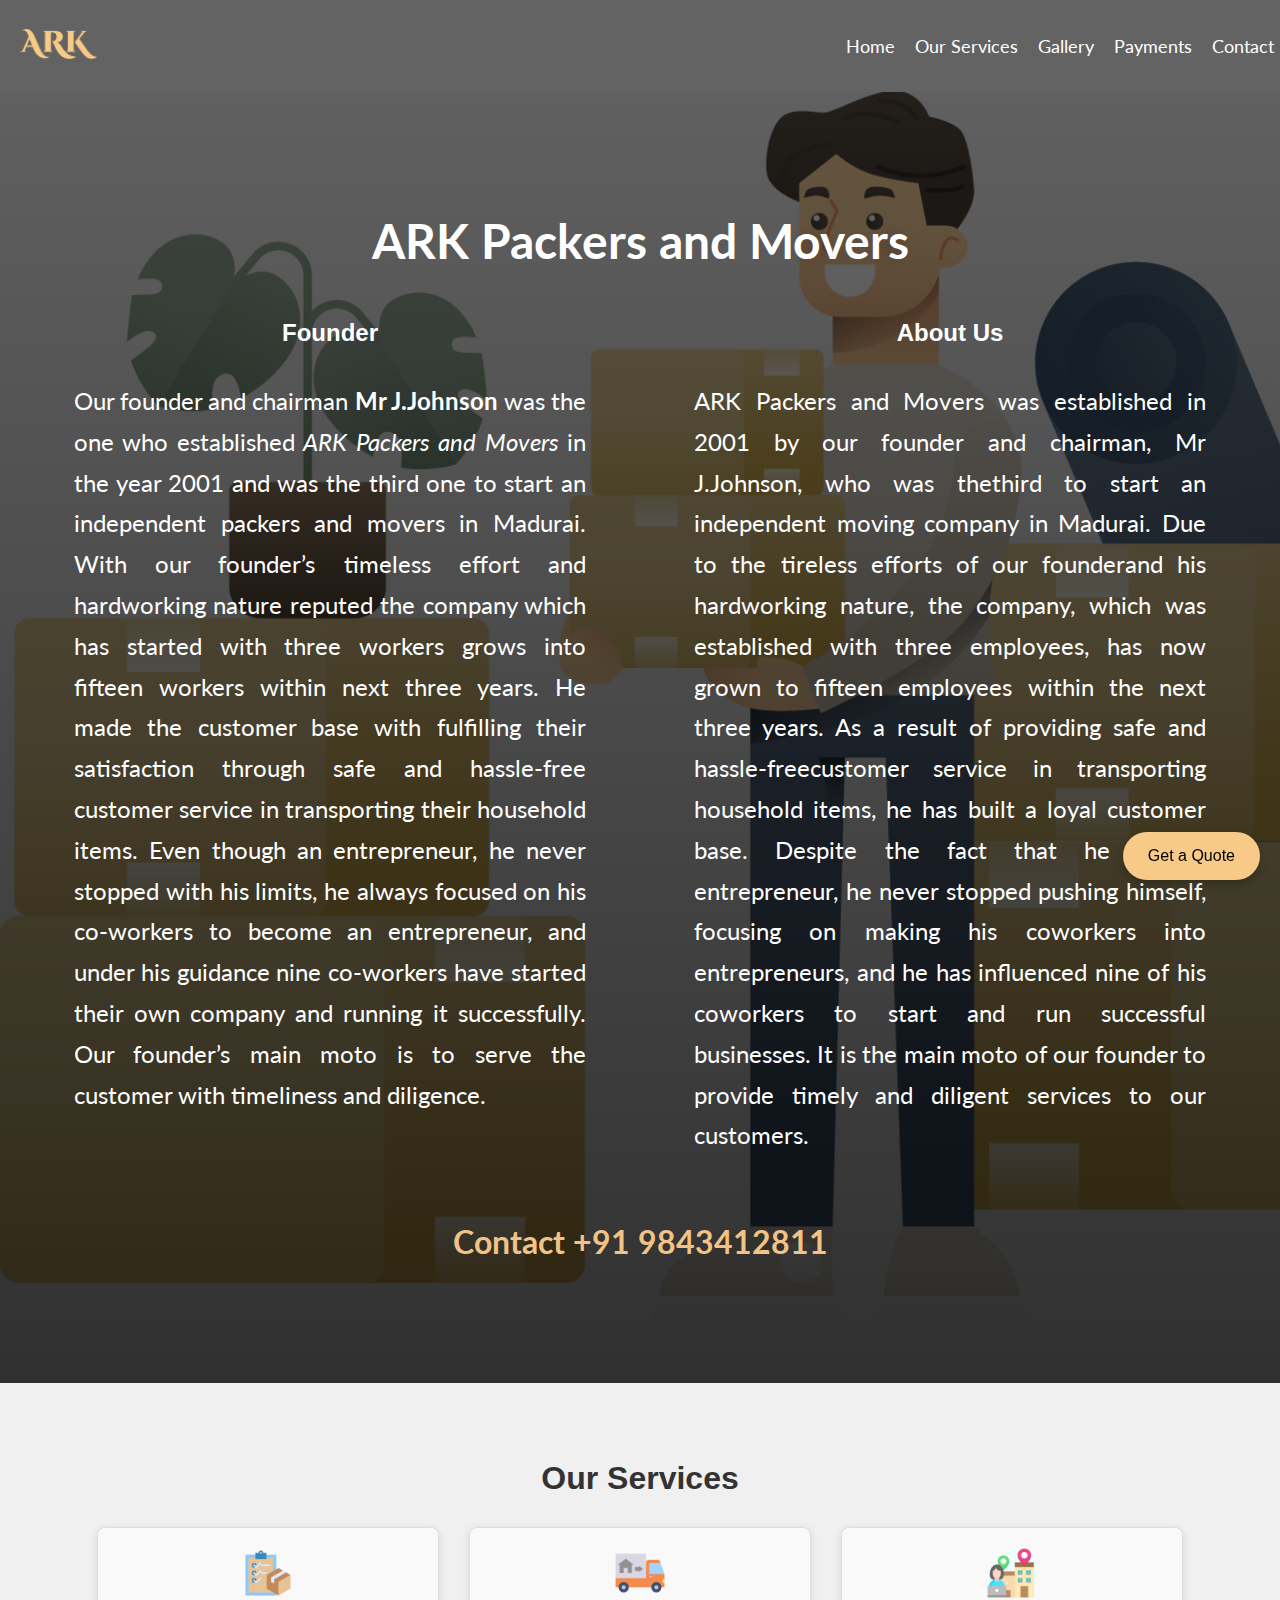
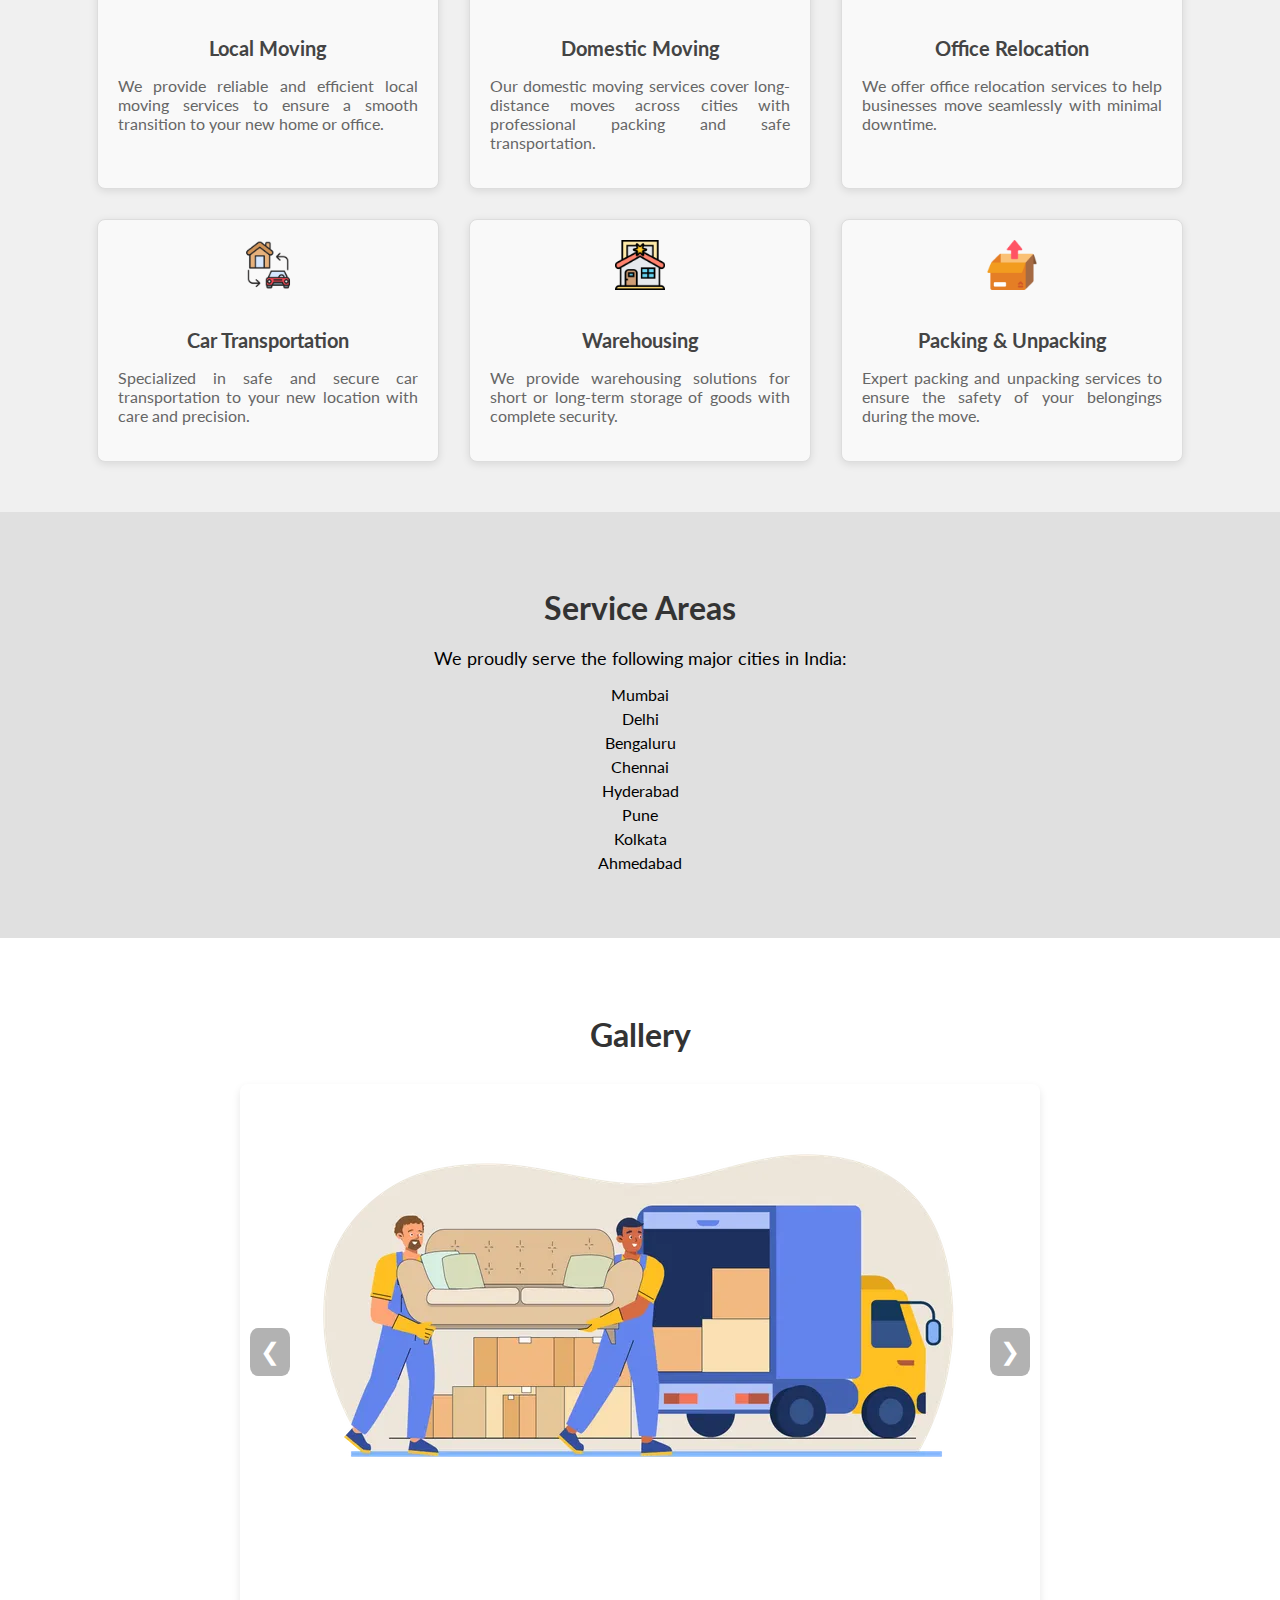
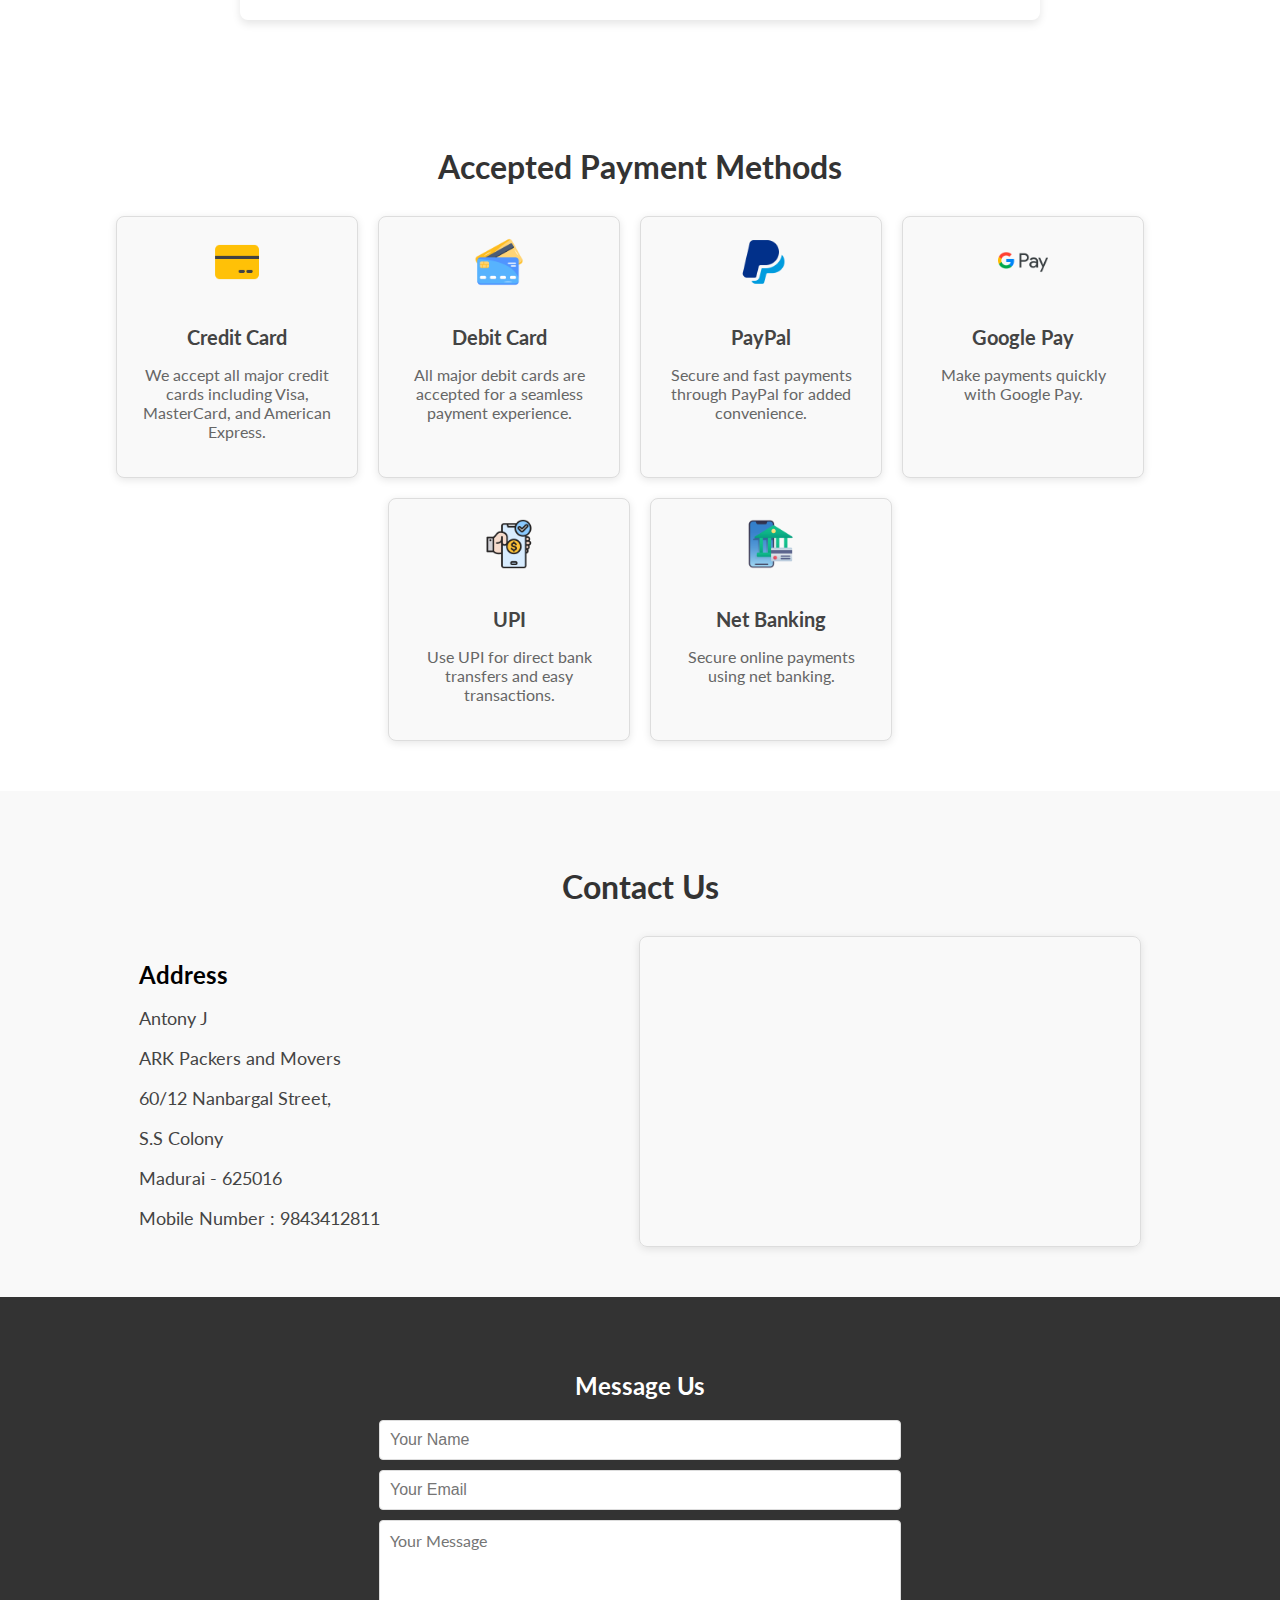
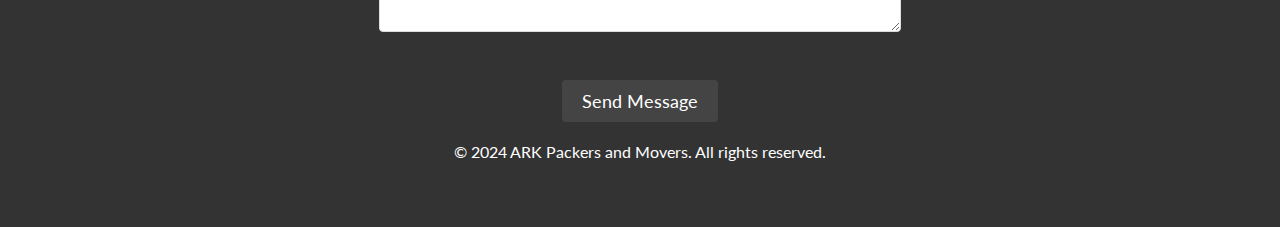
==== commit e47cee0f: "4th commit" ====
--- a/src/index.html
+++ b/src/index.html
@@ -5,10 +5,11 @@
     <meta charset="UTF-8">
     <meta name="viewport" content="width=device-width, initial-scale=1.0">
     <title>ARK Packers and Movers</title>
+    <link rel="website icon" type="png" href="../assets/images/ARK logo final.JPG">
     <link rel="stylesheet" href="styles.css">
     <link rel="preconnect" href="https://fonts.googleapis.com">
-<link rel="preconnect" href="https://fonts.gstatic.com" crossorigin>
-<link href="https://fonts.googleapis.com/css2?family=Lato:ital,wght@0,100;0,300;0,400;0,700;0,900;1,100;1,300;1,400;1,700;1,900&display=swap" rel="stylesheet">
+    <link rel="preconnect" href="https://fonts.gstatic.com" crossorigin>
+    <link href="https://fonts.googleapis.com/css2?family=Lato:ital,wght@0,100;0,300;0,400;0,700;0,900;1,100;1,300;1,400;1,700;1,900&display=swap" rel="stylesheet">
 </head>
 
 <body>
@@ -52,7 +53,7 @@
         <ul class="nav-links lato-regular">
             <li><a href="#home">Home</a></li>
             <li><a href="#services">Our Services</a></li>
-            <li><a href="#gallery">Gallery</a></li>
+            <li><a href="#gallery" onclick="window.location.href='gallery.html'">Gallery</a></li>
             <li><a href="#payments">Payments</a></li>
             <li><a href="#contact">Contact</a></li>
         </ul>
@@ -70,6 +71,7 @@
                 <p align="justify"  class="lato-regular">ARK Packers and Movers was established in 2001 by our founder and chairman, Mr J.Johnson, who was thethird to start an independent moving company in Madurai. Due to the tireless efforts of our founderand his hardworking nature, the company, which was established with three employees, has now grown to fifteen employees within the next three years. As a result of providing safe and hassle-freecustomer service in transporting household items, he has built a loyal customer base. Despite the fact that he is an entrepreneur, he never stopped pushing himself, focusing on making his coworkers into entrepreneurs, and he has influenced nine of his coworkers to start and run successful businesses. It is the main moto of our founder to provide timely and diligent services to our customers.</p>
             </div>
         </div>
+        <h3 class="lato-bold" style="font-size: xx-large;color: rgb(241, 195, 134);">Contact +91 9843412811 </h3>
     </header>
 
     <section id="services" class="services-section">
@@ -130,13 +132,13 @@
         <div class="carousel">
             <div class="carousel-inner">
                 <div class="carousel-item active">
-                    <img src="images/image1.jpg" alt="Image 1">
+                    <img src="../assets/images/image1.jpg" alt="Image 1" onclick="window.location.href='gallery.html'">
                 </div>
                 <div class="carousel-item">
-                    <img src="images/image2.jpg" alt="Image 2">
+                    <img src="../assets/images/image2.jpg" alt="Image 2" onclick="window.location.href='gallery.html'">
                 </div>
                 <div class="carousel-item">
-                    <img src="images/image3.jpg" alt="Image 3">
+                    <img src="../assets/images/image3.jpg" alt="Image 3" onclick="window.location.href='gallery.html'">
                 </div>
 
             </div>
@@ -149,32 +151,33 @@
         <h2>Accepted Payment Methods</h2>
         <div class="payment-cards">
             <div class="payment-card">
-                <img src="images/credit-card.png" alt="Credit Card">
+                <img src="../assets/images/credit-card.png" alt="Credit Card">
                 <h3>Credit Card</h3>
                 <p>We accept all major credit cards including Visa, MasterCard, and American Express.</p>
             </div>
             <div class="payment-card">
-                <img src="images/debit-card.png" alt="Debit Card">
+                <img src="../assets/images/debit-card.png" alt="Debit Card">
                 <h3>Debit Card</h3>
                 <p>All major debit cards are accepted for a seamless payment experience.</p>
             </div>
             <div class="payment-card">
-                <img src="images/paypal.png" alt="PayPal">
+                <img src="../assets/images/paypal.png" alt="PayPal">
                 <h3>PayPal</h3>
                 <p>Secure and fast payments through PayPal for added convenience.</p>
             </div>
             <div class="payment-card">
-                <img src="images/google-pay.png" alt="Google Pay">
+                <img src="../assets/images/google-pay.png" alt="Google Pay">
                 <h3>Google Pay</h3>
                 <p>Make payments quickly with Google Pay.</p>
             </div>
-            <div class="payment-card">
-                <img src="images/upi.png" alt="UPI">
+            <br>
+            <div class="payment-card">
+                <img src="../assets/images/upi.png" alt="UPI">
                 <h3>UPI</h3>
                 <p>Use UPI for direct bank transfers and easy transactions.</p>
             </div>
             <div class="payment-card">
-                <img src="images/net-banking.png" alt="Net Banking">
+                <img src="../assets/images/net-banking.png" alt="Net Banking">
                 <h3>Net Banking</h3>
                 <p>Secure online payments using net banking.</p>
             </div>
@@ -187,10 +190,12 @@
         <div class="contact-content">
             <div class="contact-info">
                 <h3>Address</h3>
+                <p>Antony J</p>
                 <p>ARK Packers and Movers</p>
-                <p>1234 Moving St.,</p>
-                <p>City, State, Zip Code</p>
-                <p>Phone: +91 12345 67890</p>
+                <p>60/12 Nanbargal Street,</p>
+                <p>S.S Colony</p>
+                <p>Madurai - 625016</p>
+                <p>Mobile Number : 9843412811</p>
             </div>
             <div class="contact-map">
                 <iframe
@@ -206,8 +211,10 @@
         <form id="messageForm">
             <input type="text" id="name" placeholder="Your Name" required>
             <input type="email" id="email" placeholder="Your Email" required>
-            <textarea id="message" placeholder="Your Message" required></textarea>
-            <button type="submit">Send Message</button>
+            <textarea  class="lato-regular" id="message" placeholder="Your Message" required></textarea>
+            <br>
+            <br>
+            <button type="submit" class="lato-regular">Send Message</button>
         </form>
         <p>&copy; 2024 ARK Packers and Movers. All rights reserved.</p>
     </footer>
--- a/src/styles.css
+++ b/src/styles.css
@@ -72,12 +72,16 @@
 /* Navigation Bar */
 .navbar {
     display: flex;
+    position: fixed;
     justify-content: space-between;
     align-items: center;
     background:#636363;
     padding: 10px 20px;
     overflow: hidden;
     height: 8vh;
+    width: 98%;
+    z-index: 1000;
+    top: 0;
 }
 
 .logo img{
@@ -101,11 +105,16 @@
     text-decoration: none;
     font-size: 18px;
 }
-
-
+.navbar .nav-links a:hover{
+    color: #f7ca87;
+    
+}
+
+header{
+    margin-top:10vh;
+}
 /* Hero Section */
 .hero-section {
-    
     background-image: linear-gradient(rgba(0, 0, 0, 0.6), rgba(0, 0, 0, 0.8)),
                   url("../assets/images/hero.png");
     background-repeat: no-repeat;
@@ -114,7 +123,6 @@
     text-align: center;
     padding: 10vh 20px;
 }
-
 .hero-section h1 {
     font-size: 48px;
     margin-bottom: 20px;
@@ -273,9 +281,9 @@
     color: white;
     font-size: 24px;
     cursor: pointer;
-    background: rgba(0, 0, 0, 0.5);
+    background: rgba(0, 0, 0, 0.3);
     border: none;
-    border-radius: 50%;
+    border-radius: 20%;
     transform: translateY(-50%);
 }
 
@@ -362,6 +370,7 @@
 .contact-info {
     max-width: 300px;
     text-align: left;
+
 }
 
 .contact-info h3 {
@@ -402,8 +411,7 @@
     margin-bottom: 20px;
 }
 
-.footer input,
-.footer textarea {
+.footer input {
     width: 80%;
     max-width: 500px;
     margin-bottom: 10px;
@@ -412,7 +420,16 @@
     border-radius: 4px;
     font-size: 16px;
 }
-
+.footer textarea {
+    width: 80%;
+    height: 10vh;
+    max-width: 500px;
+    margin-bottom: 10px;
+    padding: 10px;
+    border: 1px solid #ddd;
+    border-radius: 4px;
+    font-size: 16px;
+}
 .footer button {
     padding: 10px 20px;
     font-size: 18px;
@@ -434,6 +451,22 @@
 
 /* Responsive Design */
 @media (max-width: 768px) {
+    .navbar .logo img{
+        width: 6vh;
+    }
+    .navbar{
+        display: flex;
+        position: fixed;
+        justify-content: space-between;
+        align-items: center;
+        background:#636363;
+        padding: 10px 20px;
+        overflow: hidden;
+        height: 8vh;
+        width: 90%;
+        z-index: 1000;
+        top: 0;
+    }
     .navbar .nav-links li a{
         color: white;
         text-decoration: none;
@@ -441,6 +474,29 @@
         overflow: scroll;
     }
     .hero-section{
+        background-image: linear-gradient(rgba(0, 0, 0, 0.6), rgba(0, 0, 0, 0.8)),
+                  url("../assets/images/hero.png");
+    background-repeat: no-repeat;
+    background-clip: border-box;
+    background-size:cover;
+    background-position-x:center;
+    
+    }
+    .navbar{
+        height:4vh;
+    }
+    .hero-content p {
+        max-width: 70vw;
+        padding: 10px;
+        font-size: larger;
+    }
+    .navbar .nav-links a {
+        color: white;
+        text-decoration: none;
+        font-size: 10px;
+    }
+    .hero-section{
+        margin-top: 10%;
         background-image: linear-gradient(rgba(0, 0, 0, 0.6), rgba(0, 0, 0, 0.8)),
                   url("../assets/images/hero.png");
     background-repeat: no-repeat;
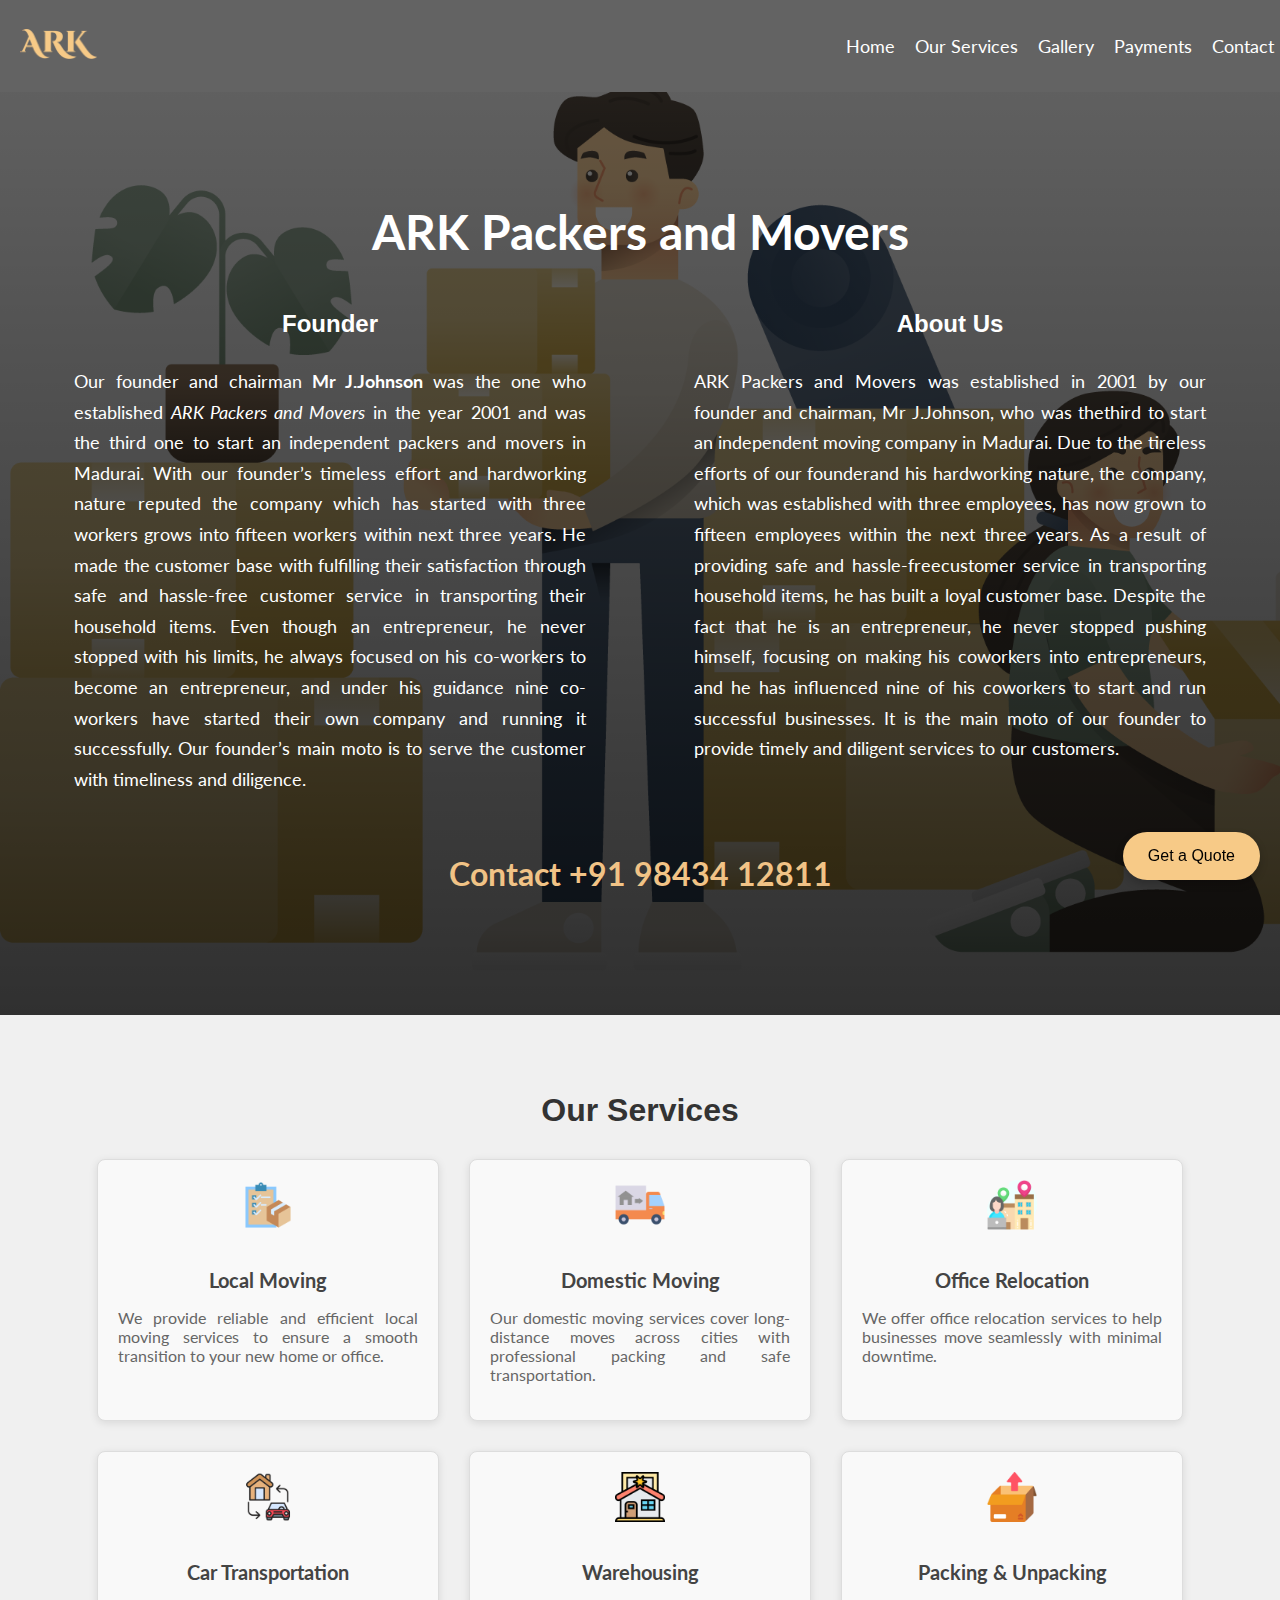
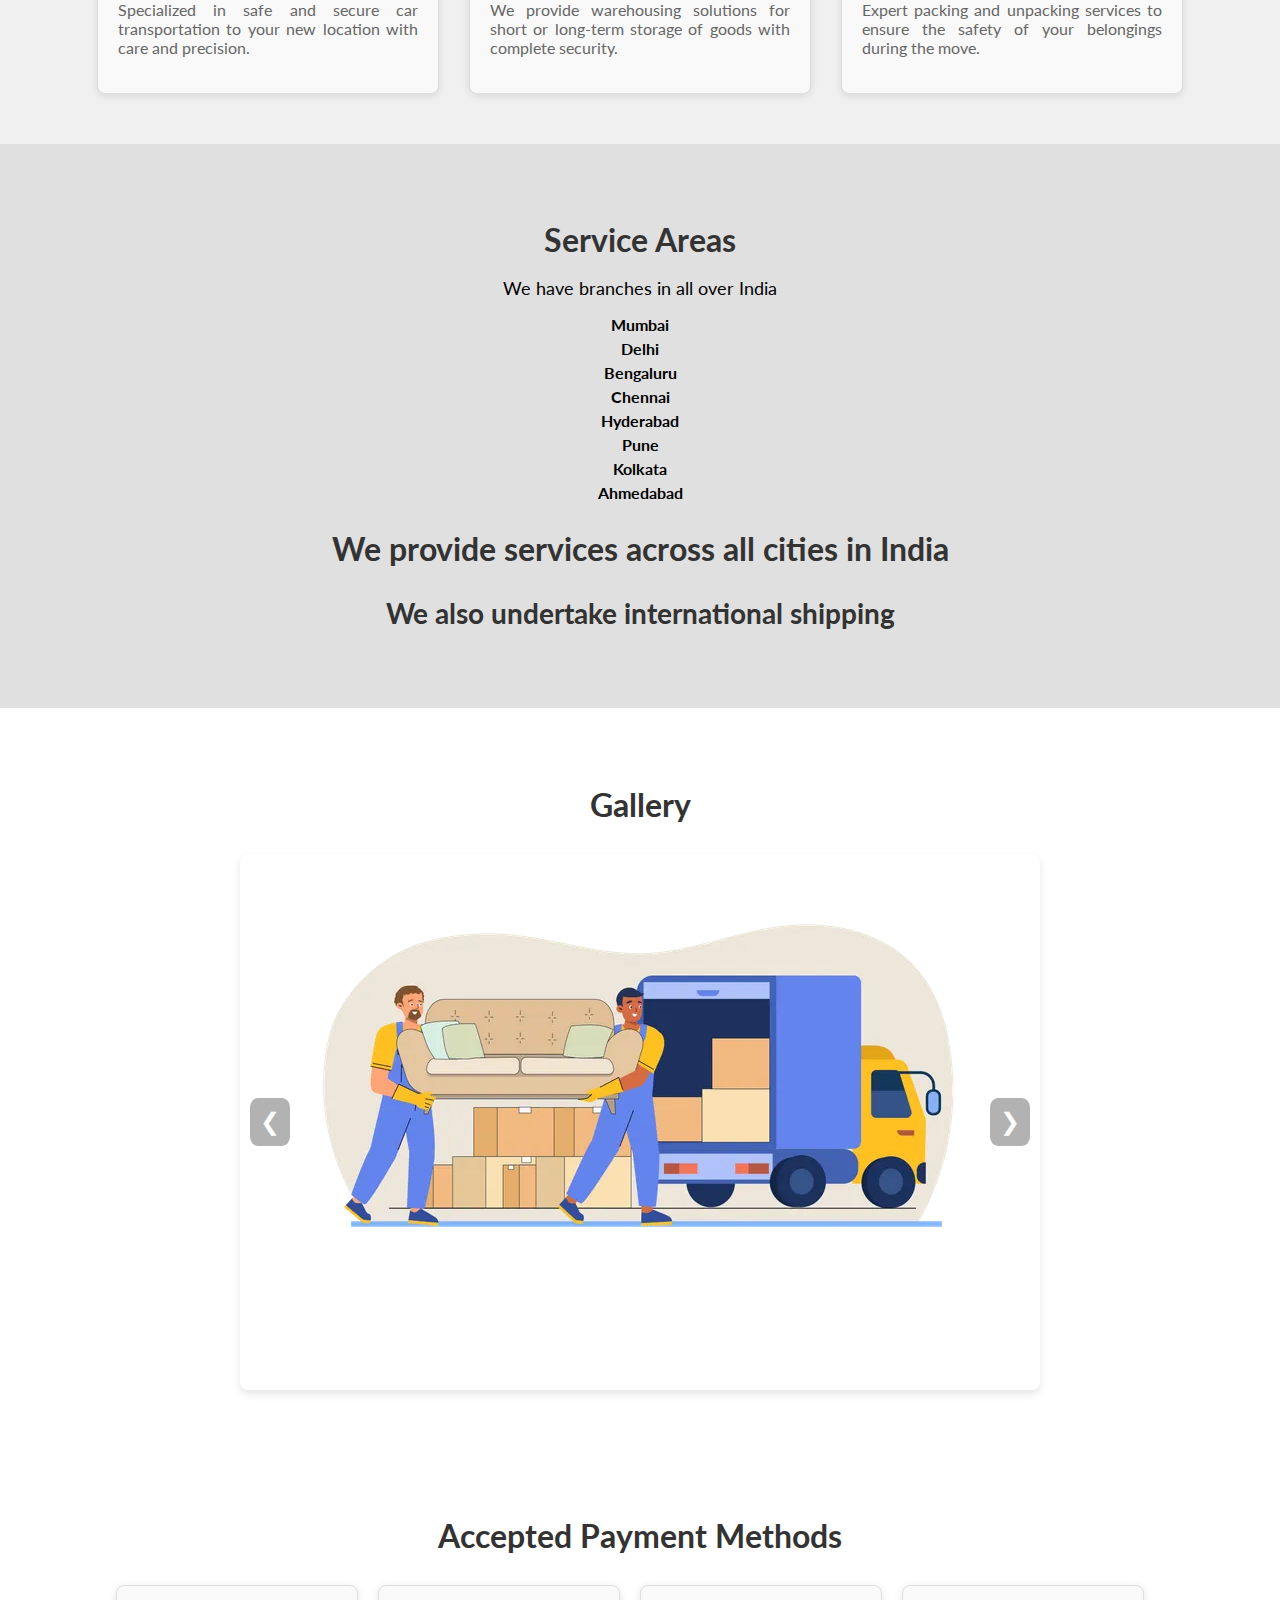
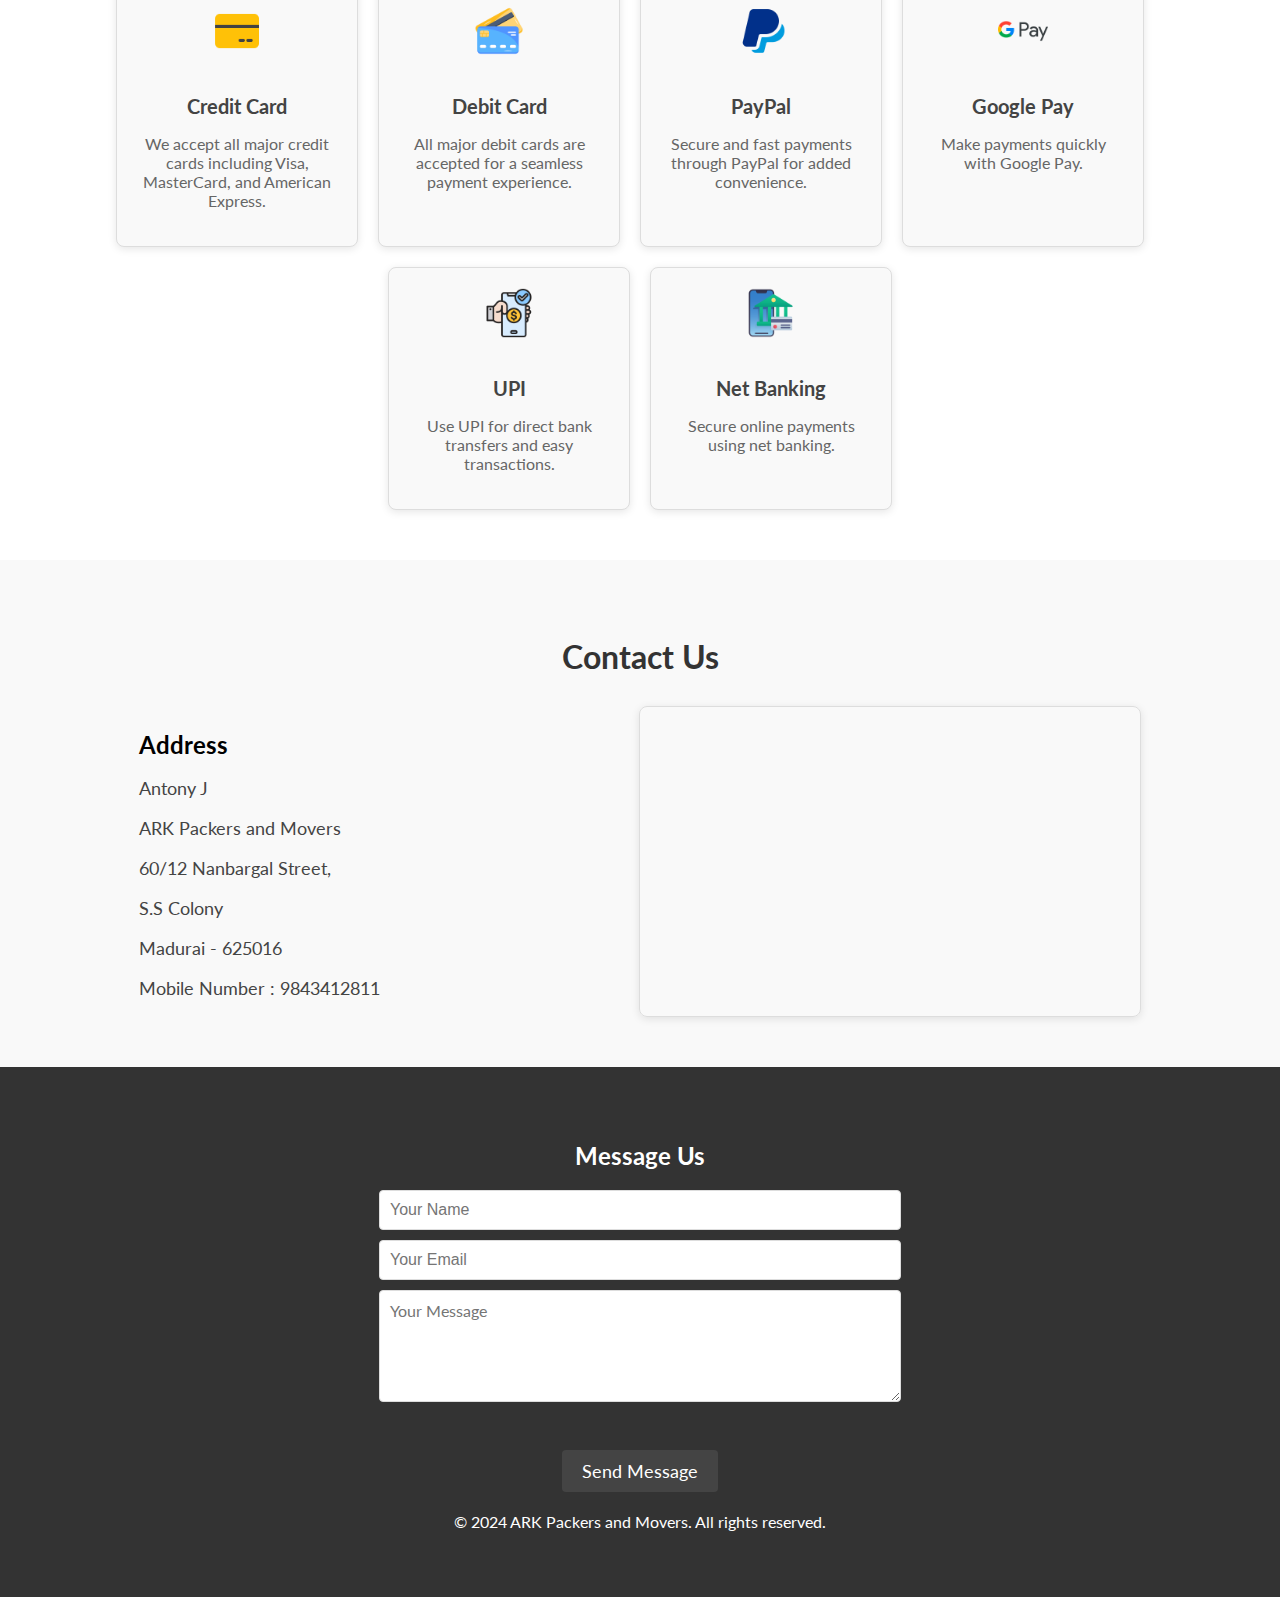
==== commit 4fe7085c: "fifth commit" ====
--- a/src/index.html
+++ b/src/index.html
@@ -71,7 +71,7 @@
                 <p align="justify"  class="lato-regular">ARK Packers and Movers was established in 2001 by our founder and chairman, Mr J.Johnson, who was thethird to start an independent moving company in Madurai. Due to the tireless efforts of our founderand his hardworking nature, the company, which was established with three employees, has now grown to fifteen employees within the next three years. As a result of providing safe and hassle-freecustomer service in transporting household items, he has built a loyal customer base. Despite the fact that he is an entrepreneur, he never stopped pushing himself, focusing on making his coworkers into entrepreneurs, and he has influenced nine of his coworkers to start and run successful businesses. It is the main moto of our founder to provide timely and diligent services to our customers.</p>
             </div>
         </div>
-        <h3 class="lato-bold" style="font-size: xx-large;color: rgb(241, 195, 134);">Contact +91 9843412811 </h3>
+        <h3 class="lato-bold" style="font-size: xx-large;color: rgb(241, 195, 134);">Contact +91 98434 12811 </h3>
     </header>
 
     <section id="services" class="services-section">
@@ -114,8 +114,8 @@
 
     <section id="service-areas" class="service-areas-section lato-regular">
         <h2>Service Areas</h2>
-        <p>We proudly serve the following major cities in India:</p>
-        <ul>
+        <p>We have branches in all over India</p>
+        <ul><b>
             <li>Mumbai</li>
             <li>Delhi</li>
             <li>Bengaluru</li>
@@ -124,7 +124,10 @@
             <li>Pune</li>
             <li>Kolkata</li>
             <li>Ahmedabad</li>
+        </b>
         </ul>
+        <h2>We provide services across all cities in India</h2>
+        <h3>We also undertake international shipping</h3>
     </section>
 
     <section id="gallery" class="gallery-section lato-regular">
--- a/src/styles.css
+++ b/src/styles.css
@@ -1,3 +1,9 @@
+html{
+    background-color:#636363;
+}
+
+
+
 /* fonts */
 .lato-thin {
     font-family: "Lato", sans-serif;
@@ -111,7 +117,7 @@
 }
 
 header{
-    margin-top:10vh;
+    margin-top:9vh;
 }
 /* Hero Section */
 .hero-section {
@@ -144,7 +150,7 @@
 .hero-content p {
     max-width: 40vw;
     padding: 10px;
-    font-size:x-large;
+    font-size:18px;
     line-height:1.7;
 }
 
@@ -216,7 +222,11 @@
 
 .service-areas-section h2 {
     font-size: 32px;
-    margin-bottom: 20px;
+    margin-bottom: 18px;
+    color: #333;
+}
+.service-areas-section h3 {
+    font-size: 28px;
     color: #333;
 }
 
@@ -463,7 +473,7 @@
         padding: 10px 20px;
         overflow: hidden;
         height: 8vh;
-        width: 90%;
+        width: 93%;
         z-index: 1000;
         top: 0;
     }
